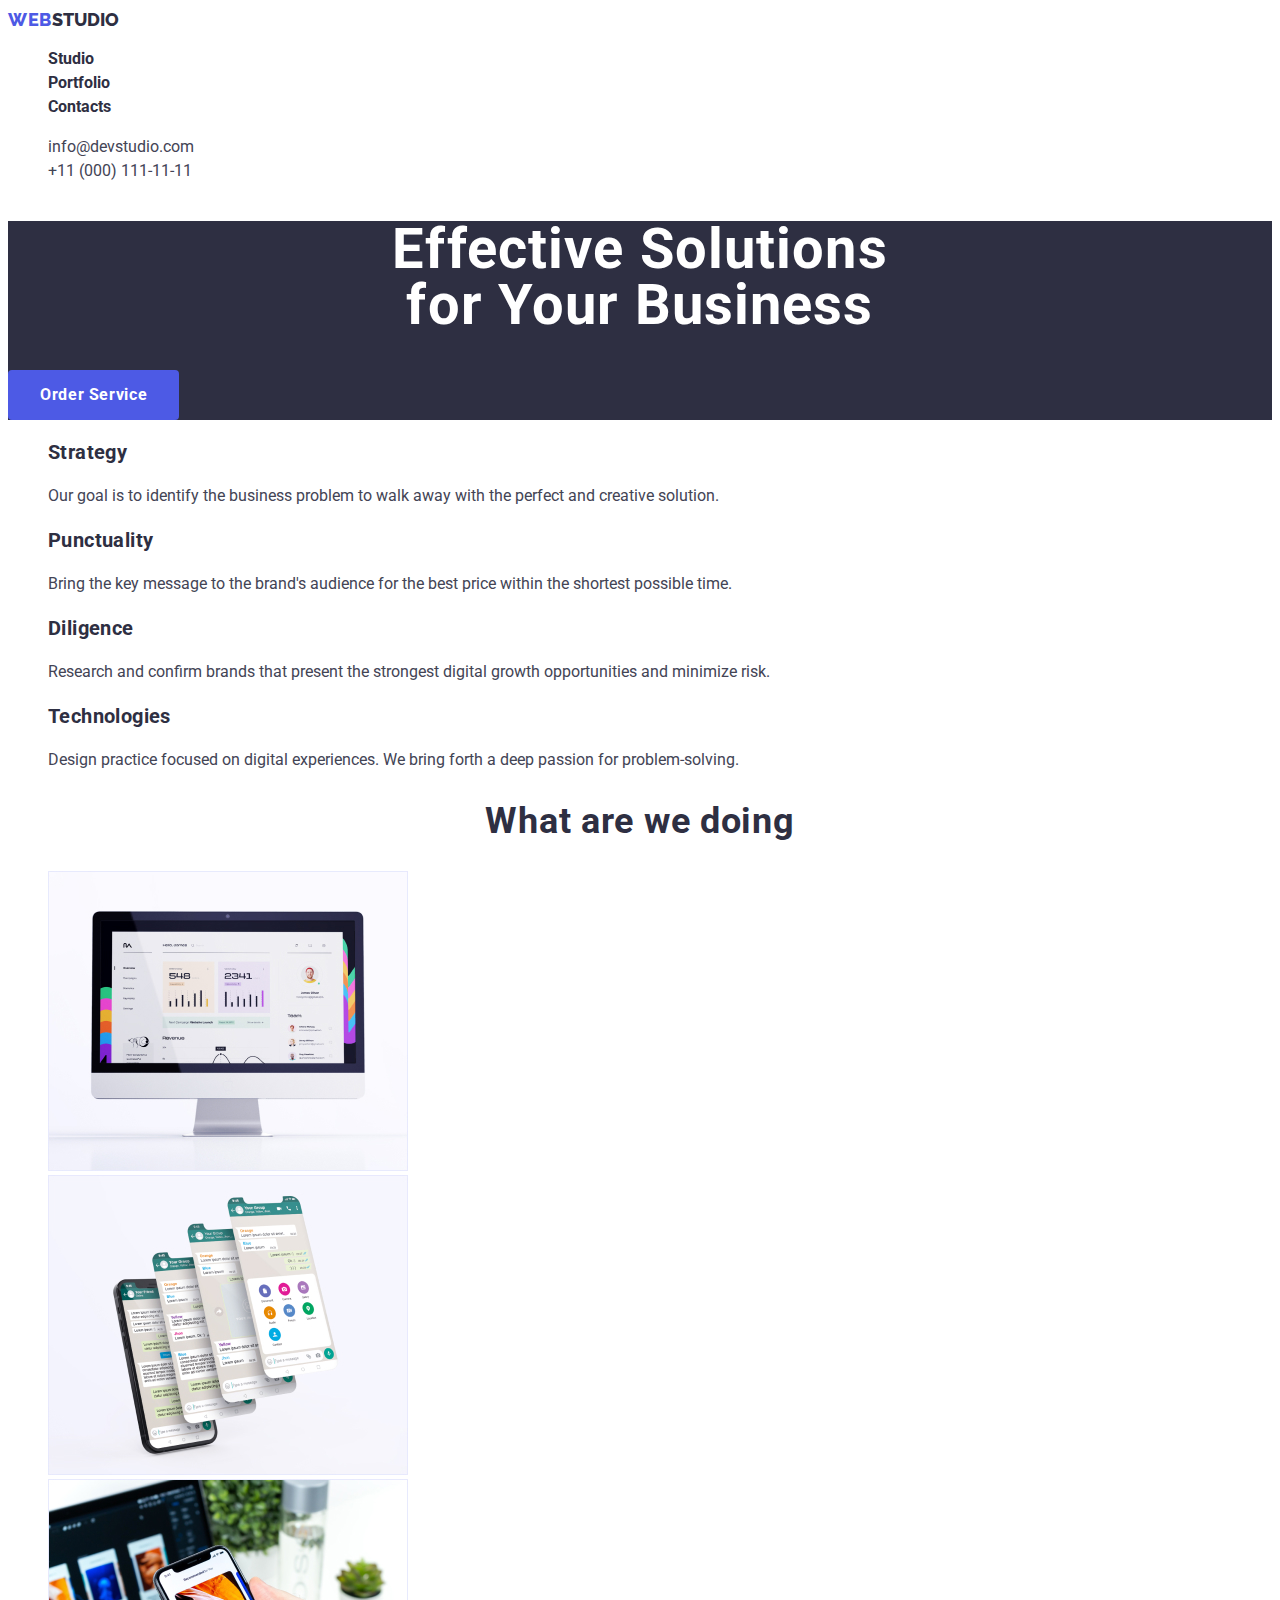
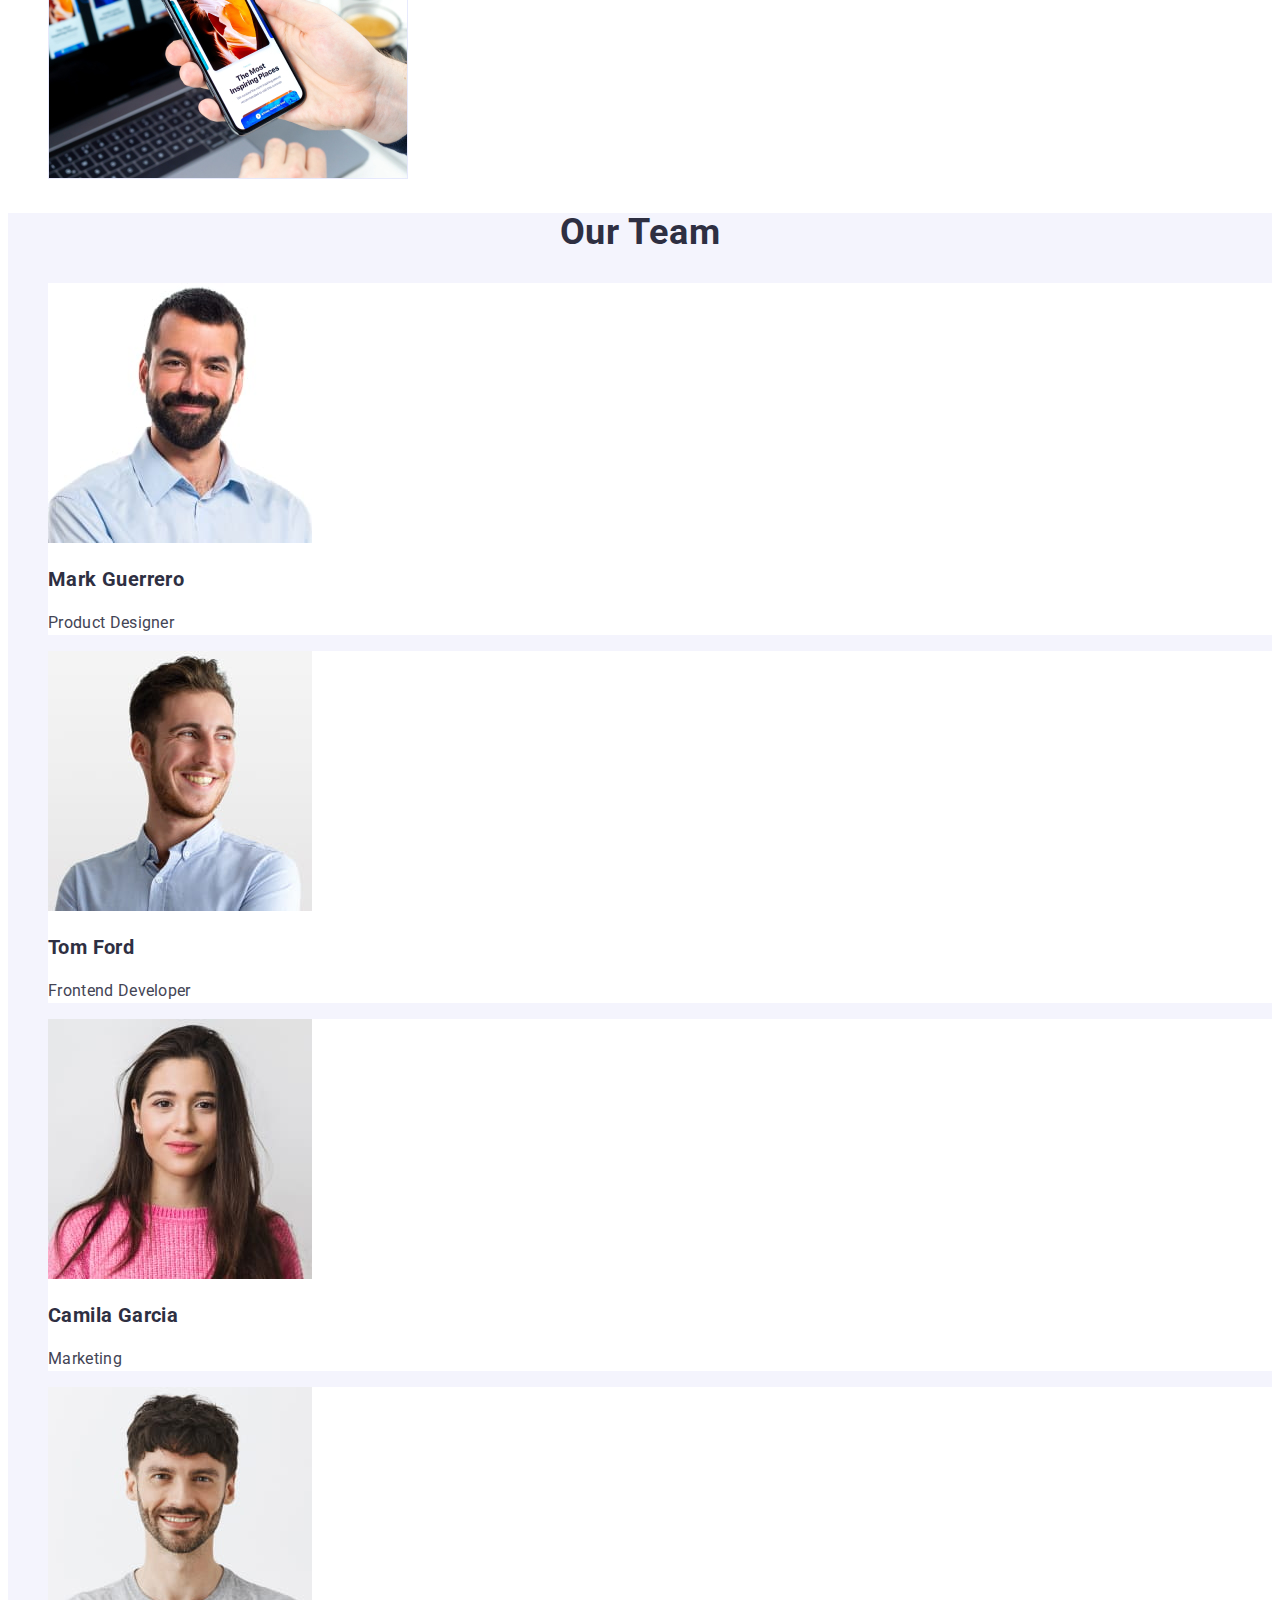
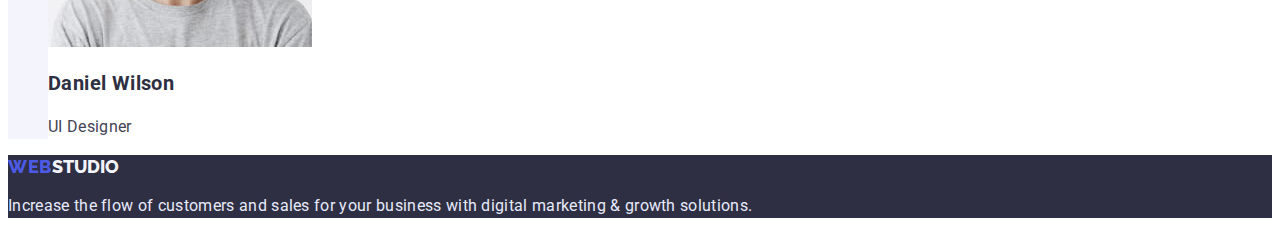
==== index.html @ a0d4699e "added from a past project" ====
<!DOCTYPE html>
<html lang="en">
<head>
    <meta charset="UTF-8">
    <meta http-equiv="X-UA-Compatible" content="IE=edge">
    <meta name="viewport" content="width=device-width, initial-scale=1.0">
    <title>Document</title>
    <style>
        li {
            list-style-type: none;
        }
        a {
            text-decoration: none;
        }
    </style>
    <link href="https://fonts.googleapis.com/css2?family=Raleway:wght@800&family=Roboto:wght@400;500;700;900&display=swap" rel="stylesheet">
<link rel="stylesheet" href="./css/style.css" />

</head>
<body>

    <header>
        <a class="contacts-logo" href="./index.html"><span class="logo">web</span><span class="logo-two">studio</span></a>
            

        <!-- Main navigation -->
        <nav>
            <!-- Links to other pages or sections of the current page -->
        <ul class="link">
            <li><a class="contacts" href="./index.html">Studio</a></li>
            <li><a class="contacts" href="./portfolio.html">Portfolio</a></li>
            <li><a class="contacts" href="">Contacts</a></li>
        </ul>
        </nav>

        <ul class="secondary-link">
            <li><a class="contacts" href="mailto:info@devstudio.com">info@devstudio.com</a></li>                               
            <li><a class="contacts" href="tel:+110001111111">+11 (000) 111-11-11</a></li>                             
        </ul>
    </header>

    <main>
    
        <section class="hero">
            <h1 class="hero-logo">Effective Solutions <br /> for Your Business</h1>
            <button class="main-pointer" type="button">Order Service</button>
        </section>

        <!-- Feauters section -->
    <section class="text">
        <ul>
            <li>
                <h3>Strategy</h3>
                <p>Our goal is to identify the business
                    problem to walk away with the perfect and creative solution. </p>
            </li>
            <li>
                <h3>Punctuality</h3>
                <p>Bring the key message to the brand's audience for the best price within the shortest possible time.</p>
            </li>
            <li>
                <h3>Diligence</h3>
                <p>Research and confirm brands that present the strongest digital growth opportunities and minimize risk.</p>
            </li>
            <li>
                <h3>Technologies</h3>
                <p>Design practice focused on digital experiences. We bring forth a deep passion for problem-solving.</p>
            </li>
        </ul>
    </section>

    <section class="text">

         <h2>What are we doing</h2>

         <ul>
            <li><img src="./images/rectangle2.jpg" alt="statistic" width="360"/></li>
            <li><img src="./images/Rectangle1.jpg" alt="constant communication with the clients" width="360"/></li>
            <li><img src="./images/rectangle3.jpg" alt="design practice focused on digital experiences" width="360"/></li>
         </ul>
    </section> 
    

    <!-- Page footer -->

    <section class="secondary-text">

         <h2>Our Team</h2>

        <ul>
             <li class="img">
                <img src="./images2/img.jpg" alt="Product Designer" width="264">
                <h3>Mark Guerrero</h3>
                <p>Product Designer</p>
             </li>
             <li class="img">
                <img src="./images2/img-2.jpg" alt="Frontend Developer" width="264">
                <h3>Tom Ford</h3>
                <p>Frontend Developer</p>
             </li>
             <li class="img">
                <img src="./images2/img-3.jpg" alt="Marketing" width="264">
                <h3>Camila Garcia</h3>
                <p>Marketing</p>
             </li>
             <li class="img">
                <img src="./images2/img-4.jpg" alt="UI Designer" width="264">
                <h3>Daniel Wilson</h3>
                <p>UI Designer</p>
             </li>
        </ul>
     </section>

     </main>

     <footer class="bottom">
         <a class="contacts-logo" href="./index.html"><span class="logo">web</span><span class="logo-two-bottom">studio</span></a>
         <p>Increase the flow of customers and sales for your business with digital marketing & growth solutions.</p>
    </footer>
</body>
</html>
---- css/style.css ----
/* Index.html file */

 /* Logo */

:root {
    --brand-color: #2E2F42;
    --color1:#4D5AE5;
    --color2:#434455;
    --color3:#F4F4FD;
    --color4:#FFFFFF;
    --color5: #404BBF;
    --color6: #E7E9FC;
}

.contacts-logo {
    font-family: Raleway, sans-serif;
    font-style: normal;
    font-weight: 800;
    font-size: 18px;
    line-height: 1.3;

    align-items: center;
    letter-spacing: 0.03;
    text-transform: uppercase;
}
 
.logo {
    font-family: Raleway, sans-serif;
    font-style: normal;
    font-weight: 800;
    font-size: 18px;
    line-height: 1.3;


    letter-spacing: 0.03em;
    text-transform: uppercase;
    color: var(--color1);
}

.logo-two {
    color: var(--brand-color);
}

body {
font-family: Roboto, sans-serif;
color: var(--brand-color);
}


/* Main navigation */

.link {
    background-color: var(--color4);
    text-decoration:none;
}



.link a {
    font-weight: 700;
    font-size: 16px;
    line-height: 1.5;

    color: var(--brand-color);
}

.secondary-link a {
    font-weight: 400;
    font-size: 16px;
    line-height: 1.5;

    color: #434455;
    background-color: var(--color4);
}
    
/* Hover and focus */

.contacts {
    color: var(--brand-color);
}

.contacts:hover {
    color: var(--color1);
}

.contacts:focus {
    color: var(--color1);
}
.link .contacts:focus {
    color: var(--color1);
}

.secondary-link:focus {
    color: var(--color1);
}

.main-pointer {
    font-family: Roboto, sans-serif;
    font-style: normal;
    font-weight: 700;
    font-size: 16px;
    line-height: 1.1;

    letter-spacing: 0.04em;
    color: var(--color4);
    align-items: center;
    padding: 16px 32px;

    background-color: var(--color1);
    border: none;
    border-radius: 4px;
 }

.main-pointer:hover {
    background-color: var(--color5);
}

.main-pointer:focus {
    background-color: var(--color5);
    box-shadow: 0px 4px 4px rgba(0, 0, 0, 0.15);
}

 

.hero {
    background-color: var(--brand-color);
}

.buttom .contacts:focus {
    color: var(--color1);
}

.hero-logo {
    font-family: Roboto, sans-serif;
    font-weight: 700;
    font-style: normal;
    font-size: 56px;
    line-height: 1;
    text-align: center;
    letter-spacing: 0.02em;

    color: var(--color4);
}


/* Feauters section */

.text h3 { 
    font-weight: 700;
    font-size: 20px;
    line-height: 1.2;
    letter-spacing: 0.02em;

    color: var(--brand-color);
}

.text p {
    font-weight: 400;
    line-height: 1.5;
    letter-spacing: 0.02;

    color: var(--color2);
}

.text h2 {
    font-weight: 700;
    font-size: 36px;
    line-height: 1.1;

    text-align: center;
    letter-spacing: 0.02em;

    color: var(--brand-color);
}

/* Page footer */

.secondary-text {
    background-color: var(--color3);
}

.img {
    flex-direction: column;
    justify-content: center;
    align-items: center;
    background-color: var(--color4);
}

.secondary-text h2 {
    font-weight: 700;
    font-size: 36px;
    line-height: 1.1;

    text-align: center;
    letter-spacing: 0.02em;

    color: var(--brand-color);
}

.secondary-text h3 {
    font-weight: 700;
    font-size: 20px;
    line-height: 1.2;
    letter-spacing: 0.02em;

    color: var(--brand-color);
}

.secondary-text p {
    font-weight: 400;
    font-size: 16px;
    line-height: 1.5;
    letter-spacing: 0.02em;

    color: var(--color2);
}

.bottom {
    background-color: var(--brand-color);
}

.bottom p {
    font-weight: 400;
    font-size: 16px;
    line-height: 1.5;
    letter-spacing: 0.02em;

    color: var(--color6);
}

.logo-two-bottom {
    color: var(--color3);
 }

/* Portfolio.html */


/* Main navigation */


.pointer { 
    font-family: Roboto, sans-serif;
    font-style: normal;
    font-weight: 700;
    line-height: 1.5;
    align-items: center;
    letter-spacing: 0.04em;
    padding: 8px 16px;

    color: var(--color1);
    border: 1px solid var(--color6);
    border-radius: 4px;
    box-sizing: border-box;
}

.pointer:hover {
    color: var(--color4);
    background-color: var(--color1);
}

.pointer:focus {
    background-color: var(--color1);
    box-shadow: 0px 3px 1px rgba(0, 0, 0, 0.1), 0px 2px 1px rgba(0, 0, 0, 0.08), 0px 2px 2px rgba(0, 0, 0, 0.12);
}

.pointer { cursor: pointer; }
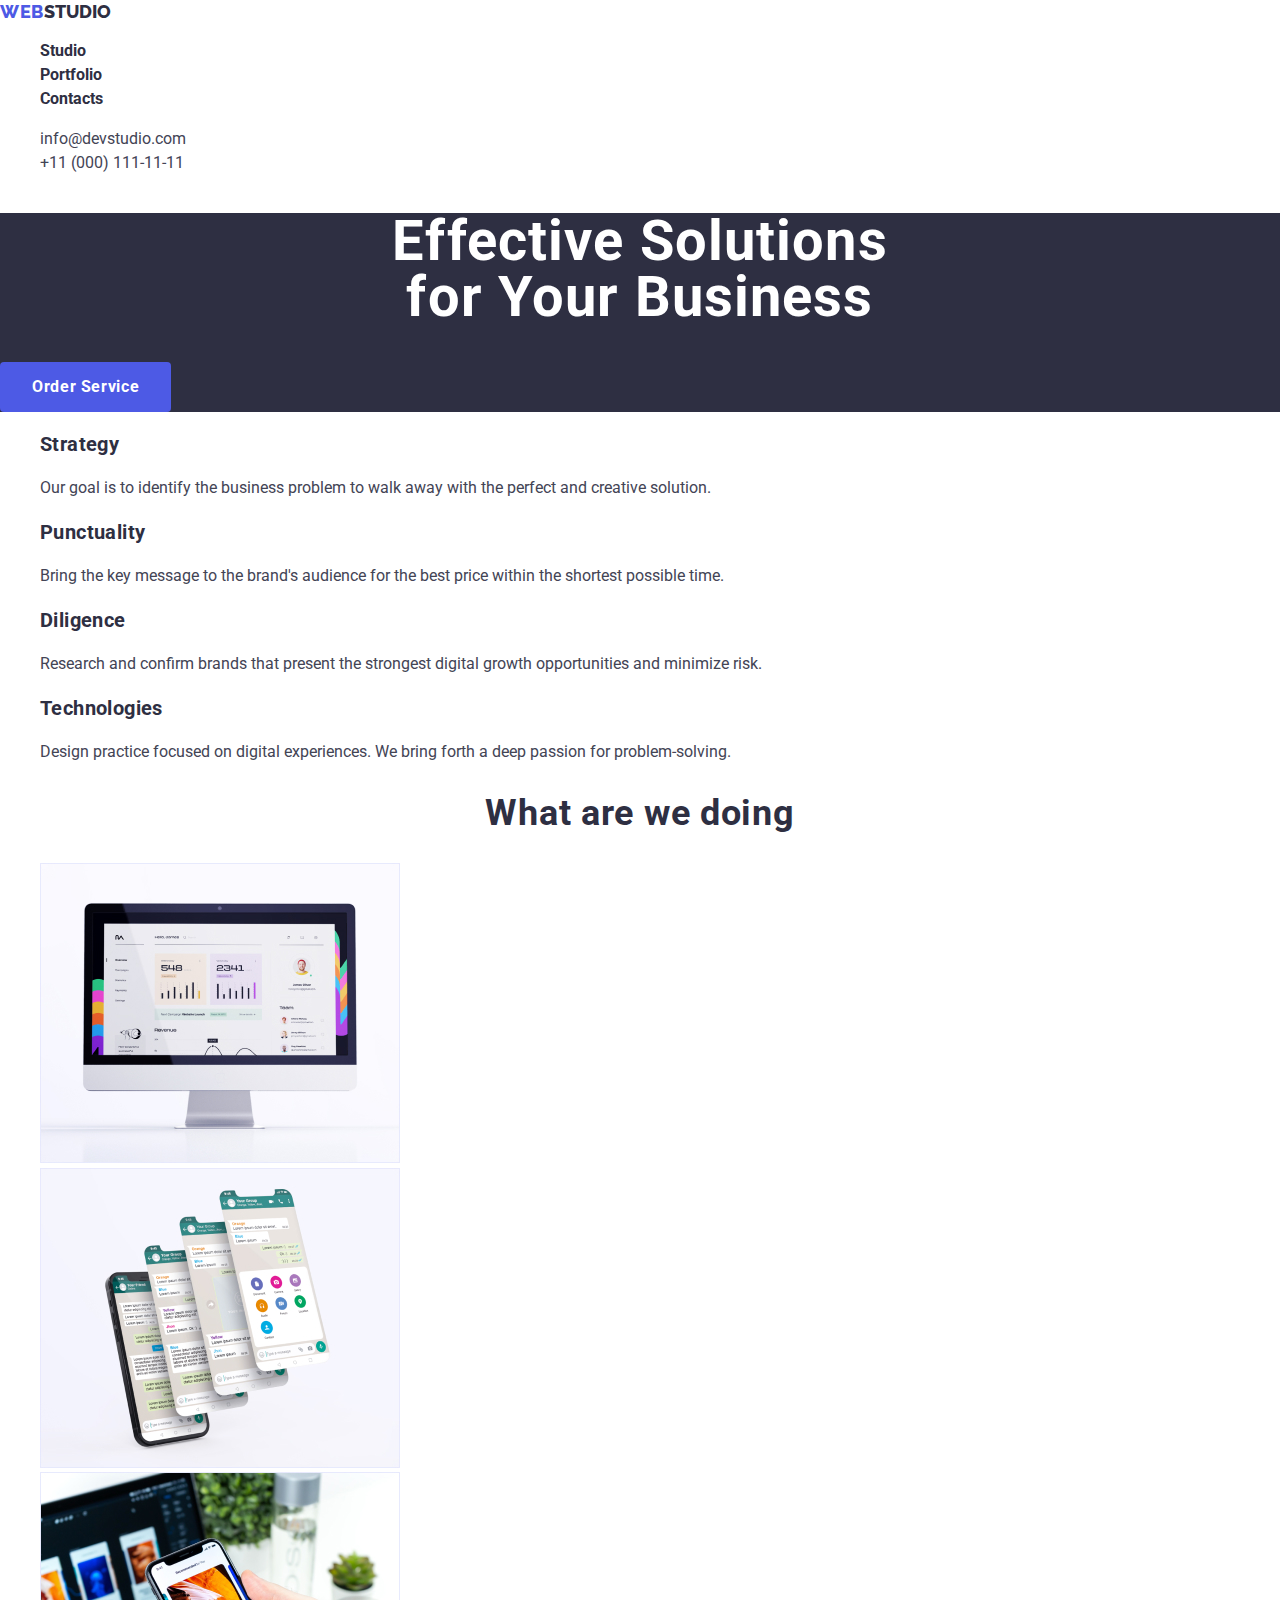
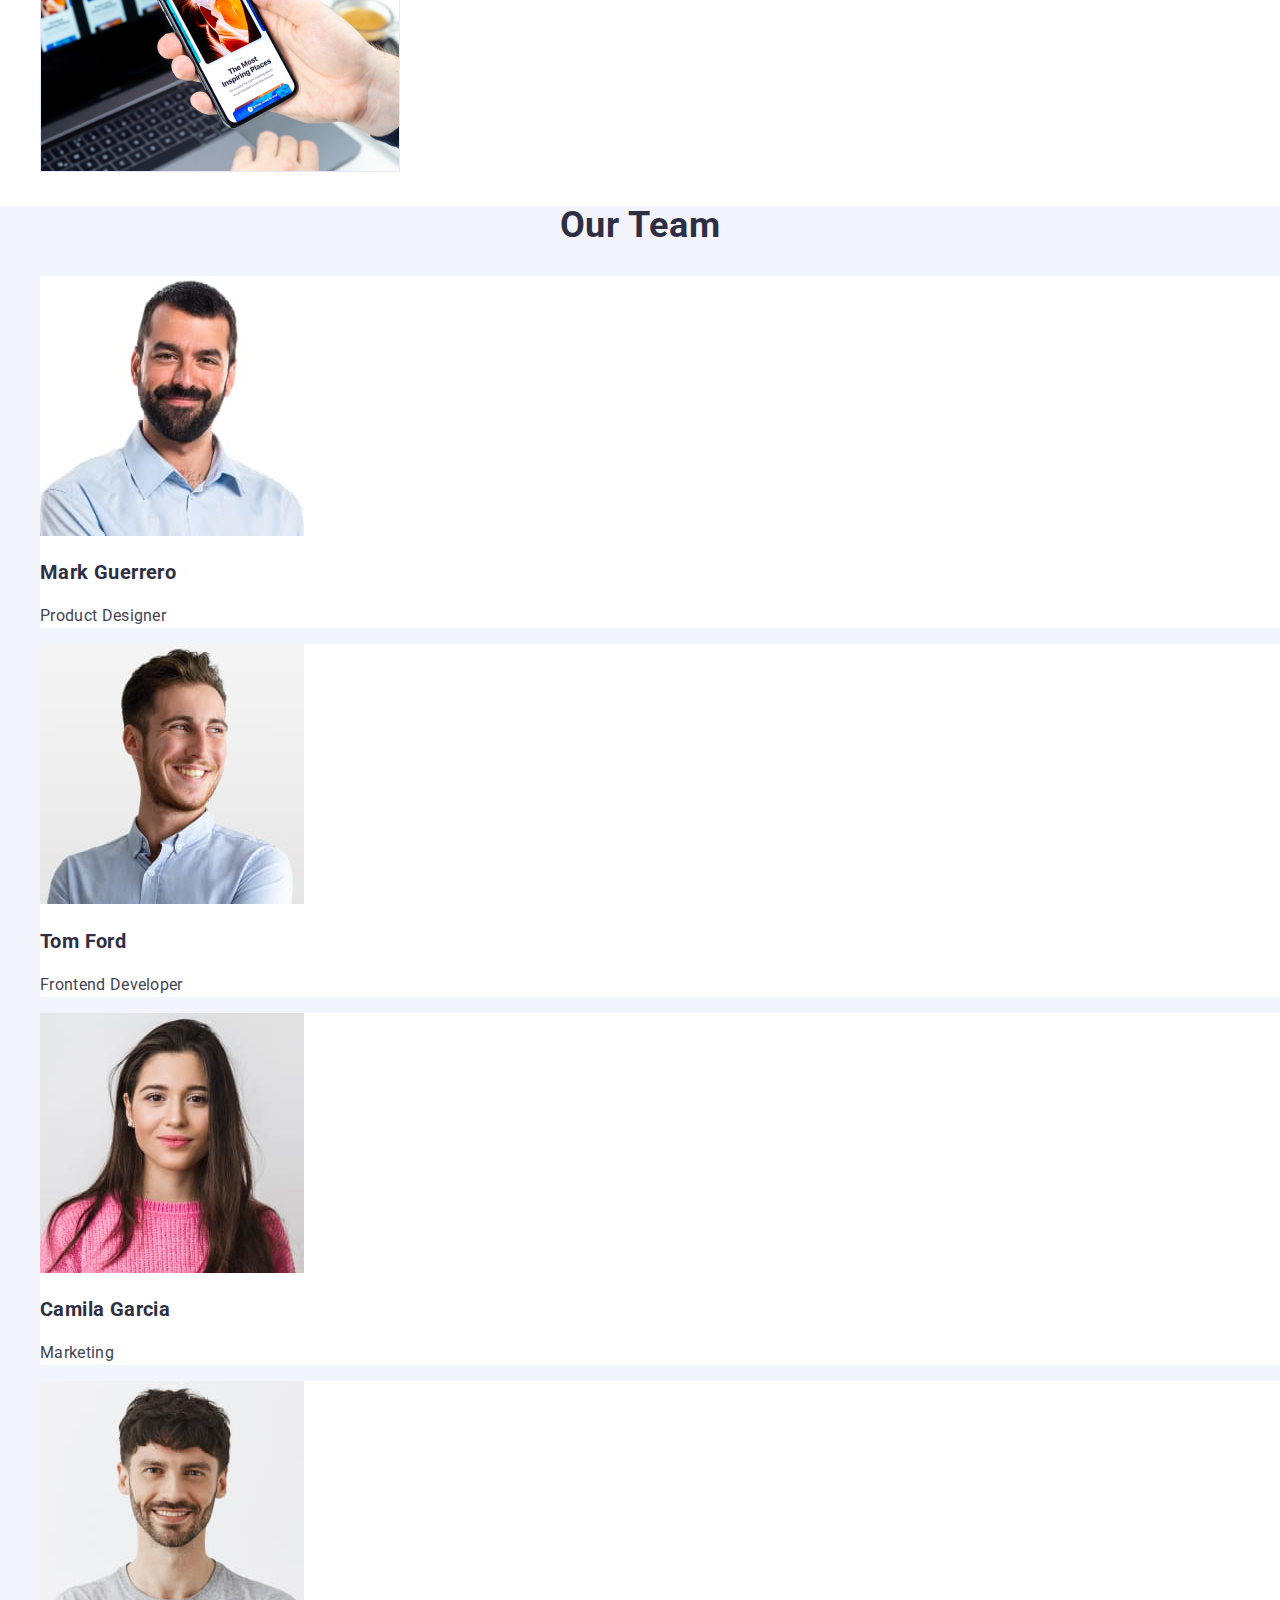
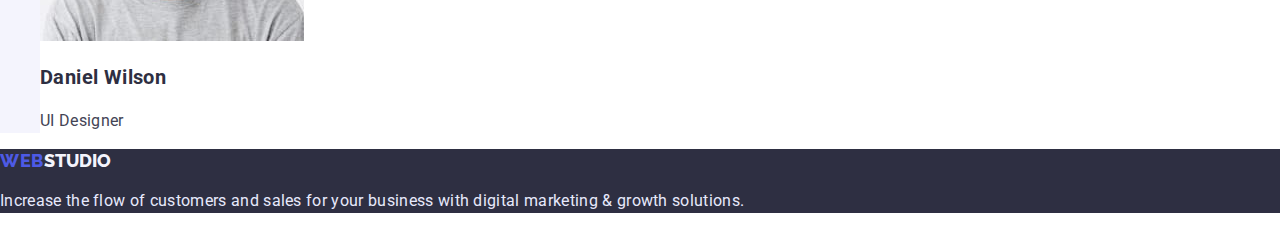
==== commit 0168d8b8: "added modern-normalize" ====
--- a/index.html
+++ b/index.html
@@ -5,6 +5,7 @@
     <meta http-equiv="X-UA-Compatible" content="IE=edge">
     <meta name="viewport" content="width=device-width, initial-scale=1.0">
     <title>Document</title>
+    <link rel="stylesheet" href="https://cdn.jsdelivr.net/npm/modern-normalize@1.1.0/modern-normalize.min.css"/>
     <style>
         li {
             list-style-type: none;
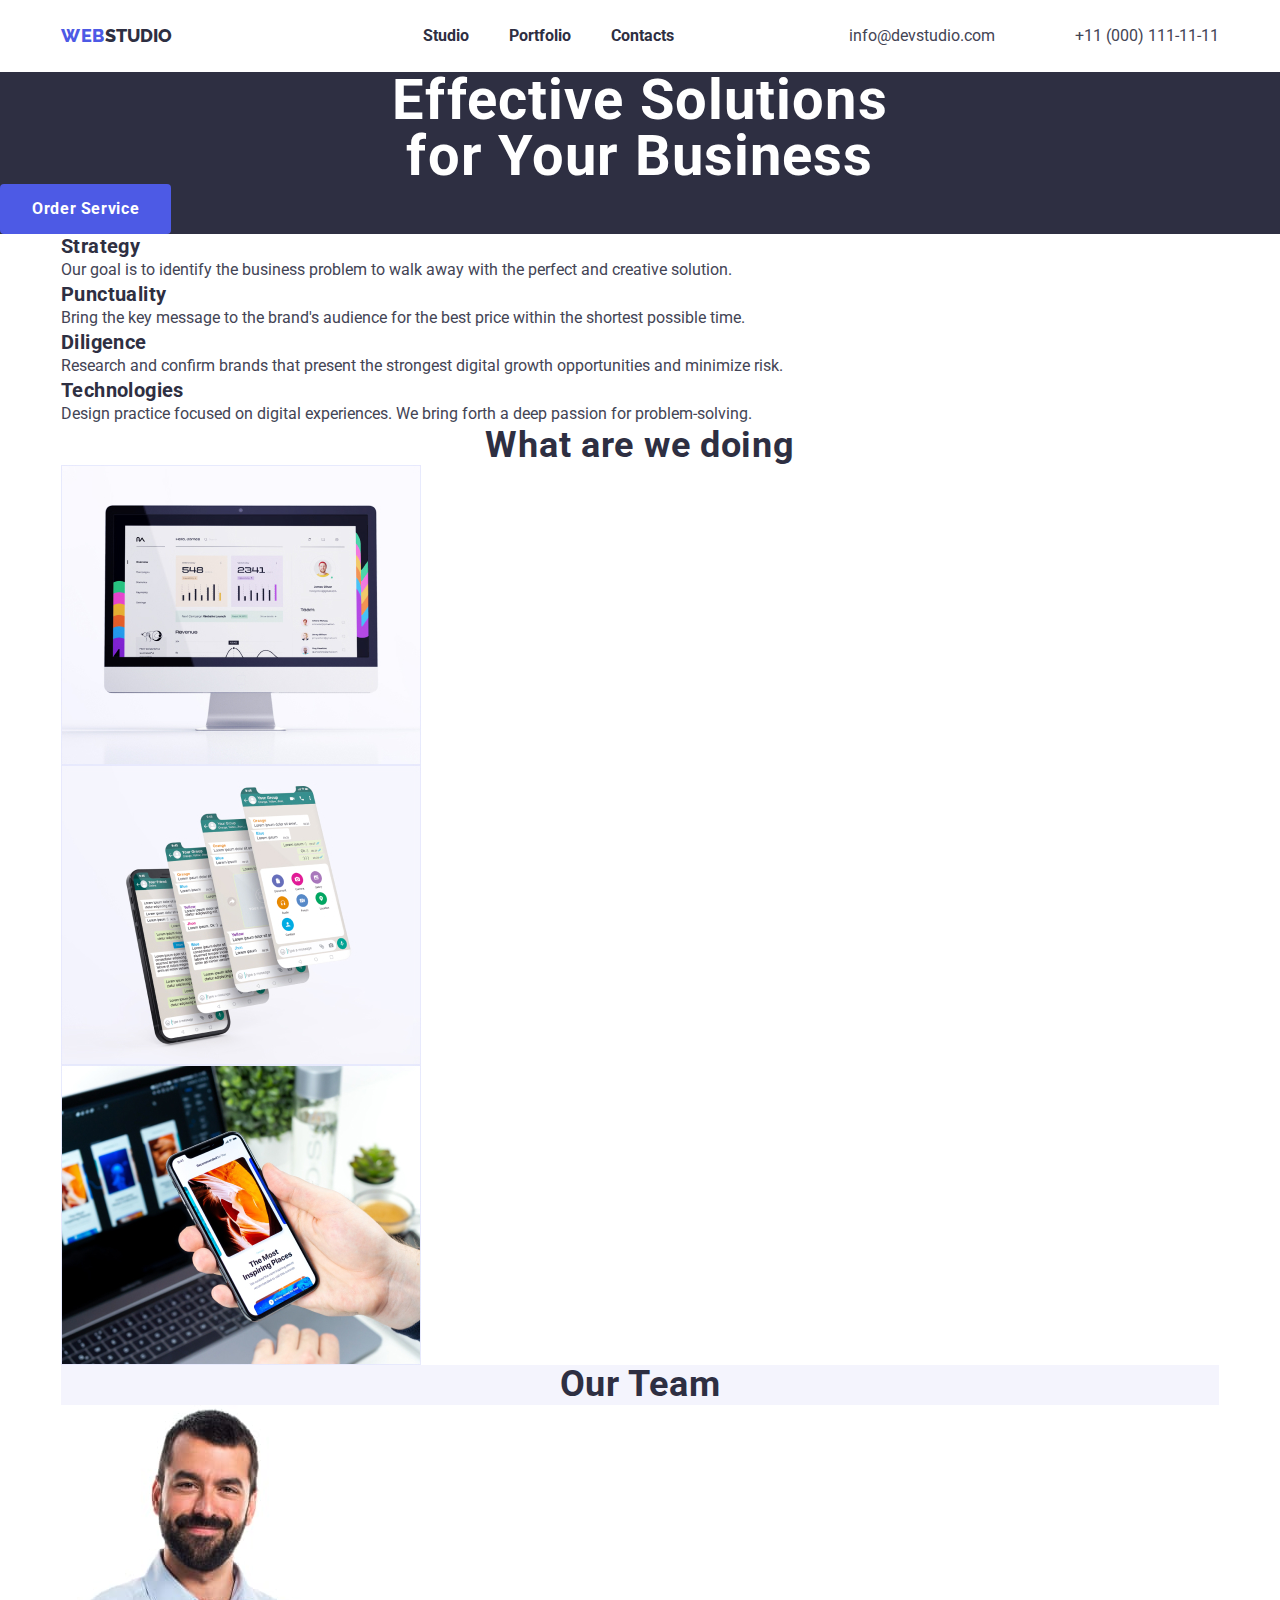
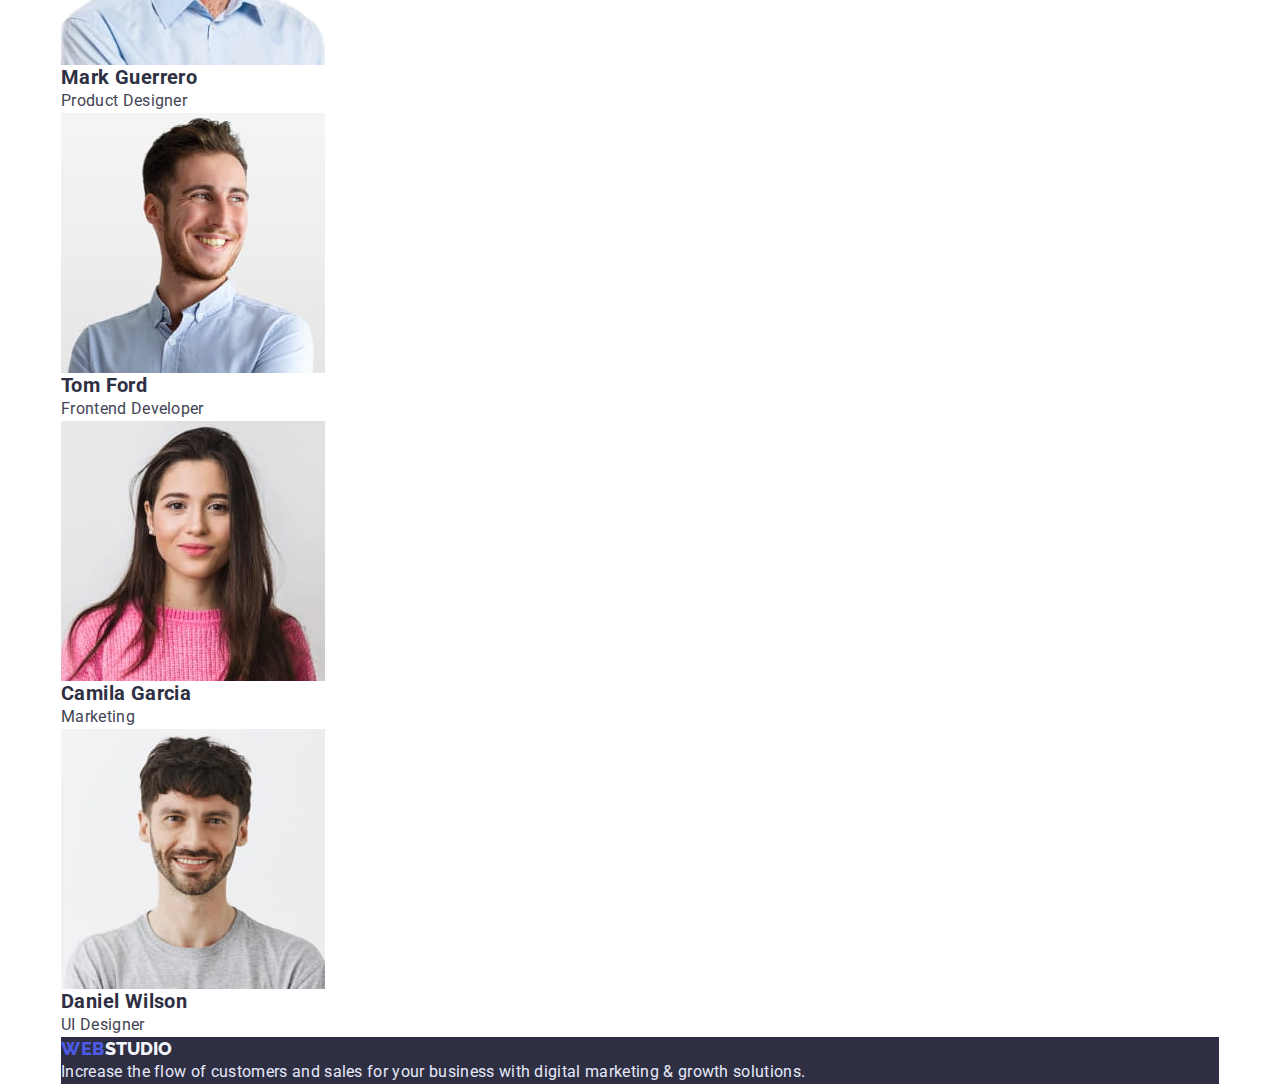
==== commit 45f68190: "header positioning in index.html and portfolio.html" ====
--- a/index.html
+++ b/index.html
@@ -20,35 +20,36 @@
 </head>
 <body>
 
-    <header>
+    <header class="container header-container">
         <a class="contacts-logo" href="./index.html"><span class="logo">web</span><span class="logo-two">studio</span></a>
             
 
         <!-- Main navigation -->
-        <nav>
+        <nav class="header-nav">
             <!-- Links to other pages or sections of the current page -->
         <ul class="link">
-            <li><a class="contacts" href="./index.html">Studio</a></li>
-            <li><a class="contacts" href="./portfolio.html">Portfolio</a></li>
-            <li><a class="contacts" href="">Contacts</a></li>
+            <li class="item"><a class="contacts" href="./index.html">Studio</a></li>
+            <li class="item"><a class="contacts" href="./portfolio.html">Portfolio</a></li>
+            <li class="item"><a class="contacts" href="">Contacts</a></li>
         </ul>
         </nav>
 
         <ul class="secondary-link">
-            <li><a class="contacts" href="mailto:info@devstudio.com">info@devstudio.com</a></li>                               
-            <li><a class="contacts" href="tel:+110001111111">+11 (000) 111-11-11</a></li>                             
+            <li class="item"><a class="contacts-inform-tel" href="mailto:info@devstudio.com">info@devstudio.com</a></li>                               
+            <li class="item"><a class="contacts-inform" href="tel:+110001111111">+11 (000) 111-11-11</a></li>                             
         </ul>
     </header>
 
     <main>
     
         <section class="hero">
+            <div class="container"></div>
             <h1 class="hero-logo">Effective Solutions <br /> for Your Business</h1>
             <button class="main-pointer" type="button">Order Service</button>
         </section>
 
         <!-- Feauters section -->
-    <section class="text">
+    <section class="text container">
         <ul>
             <li>
                 <h3>Strategy</h3>
@@ -70,7 +71,7 @@
         </ul>
     </section>
 
-    <section class="text">
+    <section class="text container">
 
          <h2>What are we doing</h2>
 
@@ -84,7 +85,7 @@
 
     <!-- Page footer -->
 
-    <section class="secondary-text">
+    <section class="secondary-text container">
 
          <h2>Our Team</h2>
 
@@ -114,7 +115,7 @@
 
      </main>
 
-     <footer class="bottom">
+     <footer class="bottom container">
          <a class="contacts-logo" href="./index.html"><span class="logo">web</span><span class="logo-two-bottom">studio</span></a>
          <p>Increase the flow of customers and sales for your business with digital marketing & growth solutions.</p>
     </footer>
--- a/css/style.css
+++ b/css/style.css
@@ -1,7 +1,4 @@
  
- /* Index.html file */
-
- /* Logo */
 
 :root {
     --brand-color: #2E2F42;
@@ -13,8 +10,68 @@
     --color6: #E7E9FC;
 }
 
+/* ============= Додаткові параметри скидання стилів ============= */
+
+h1,h2,h3,h4,p {
+    margin-top: 0;
+    margin-bottom: 0;
+}
+
+ul,ol {
+    margin-top: 0;
+    margin-bottom: 0;
+    padding-left: 0;
+}
+
+img {
+    display: block;
+}
+
+button {
+    cursor: pointer;
+}
+
+
+body {
+    background-color: var(--color4);
+}
+
+
+/* Створений загальний контейнер */
+.container {
+    width: 1158px;
+    margin-left: auto;
+    margin-right: auto;
+}
+
+
+/* ============= Позіціонування контенту index.html============= */
+
+.header-container {
+    display: flex;
+    align-items: center;
+    justify-content: space-between;
+    padding-top: 24px;
+    padding-bottom: 24px;
+}
+
+.header-nav {
+    display: flex;
+    align-items: center;
+}
+
+.link {
+    display: flex;
+    align-items: center;
+}
+
+.secondary-link {
+    display: flex;
+    align-items: center;
+}
+
 .contacts-logo {
-    font-family: Raleway, sans-serif;
+    font-family: "Raleway", sans-serif;
     font-style: normal;
     font-weight: 800;
     font-size: 18px;
@@ -25,8 +82,23 @@
     text-transform: uppercase;
 }
  
+.logo-two {
+    margin-right: 77px;
+}
+
+.link .item:not(:last-child) {
+    margin-right: 40px;
+}
+ 
+.secondary-link .item + .item {
+margin-left: 40px;
+}
+
+
+/* ============= Позіціонування контенту index.html =============*/
+
 .logo {
-    font-family: Raleway, sans-serif;
+    font-family: "Raleway", sans-serif;
     font-style: normal;
     font-weight: 800;
     font-size: 18px;
@@ -43,16 +115,17 @@
 }
 
 body {
-font-family: Roboto, sans-serif;
+font-family: "Roboto", sans-serif;
 color: var(--brand-color);
 }
 
 
-/* Main navigation */
+/* ============= Main navigation ============= */
 
 .link {
+    text-decoration: none;
+
     background-color: var(--color4);
-    text-decoration:none;
 }
 
 
@@ -74,7 +147,10 @@
     background-color: var(--color4);
 }
     
-/* Hover and focus */
+/* ============= Main navigation ============= */
+
+
+/* ============= Hover and focus ============= */
 
 .contacts {
     color: var(--brand-color);
@@ -95,21 +171,50 @@
     color: var(--color1);
 }
 
+.contacts-inform {
+    color: var(--brand-color);
+}
+
+.contacts-inform:hover {
+    color: var(--color1);
+}
+
+.contacts-inform:focus {
+    color:var(--color1)
+}
+
+.contacts-inform-tel {
+    margin-right: 40px;
+
+    color: var(--brand-color);
+}
+
+.contacts-inform-tel:hover {
+    color: var(--color1);
+}
+
+.contacts-inform-tel:focus {
+    color: var(--color1);
+}
+
+/* ============= Hover and focus ============= */
+
+
 .main-pointer {
-    font-family: Roboto, sans-serif;
-    font-style: normal;
-    font-weight: 700;
-    font-size: 16px;
-    line-height: 1.1;
-
-    letter-spacing: 0.04em;
-    color: var(--color4);
     align-items: center;
     padding: 16px 32px;
-
-    background-color: var(--color1);
     border: none;
     border-radius: 4px;
+
+    font-family: "Roboto", sans-serif;
+    font-style: normal;
+    font-weight: 700;
+    font-size: 16px;
+    line-height: 1.1;
+    letter-spacing: 0.04em;
+
+    color: var(--color4);
+    background-color: var(--color1);
  }
 
 .main-pointer:hover {
@@ -132,19 +237,20 @@
 }
 
 .hero-logo {
-    font-family: Roboto, sans-serif;
+    text-align: center;
+
+    font-family: "Roboto", sans-serif;
     font-weight: 700;
     font-style: normal;
     font-size: 56px;
     line-height: 1;
-    text-align: center;
     letter-spacing: 0.02em;
 
     color: var(--color4);
 }
 
 
-/* Feauters section */
+/* ============= Feauters section ============= */
 
 .text h3 { 
     font-weight: 700;
@@ -164,17 +270,20 @@
 }
 
 .text h2 {
+    text-align: center;
+
     font-weight: 700;
     font-size: 36px;
     line-height: 1.1;
-
-    text-align: center;
-    letter-spacing: 0.02em;
-
-    color: var(--brand-color);
-}
-
-/* Page footer */
+    letter-spacing: 0.02em;
+
+    color: var(--brand-color);
+}
+
+/* ============= Feauters section ============= */
+
+
+/* ============= Page footer ============= */
 
 .secondary-text {
     background-color: var(--color3);
@@ -184,15 +293,16 @@
     flex-direction: column;
     justify-content: center;
     align-items: center;
+
     background-color: var(--color4);
 }
 
 .secondary-text h2 {
+    text-align: center;
+
     font-weight: 700;
     font-size: 36px;
     line-height: 1.1;
-
-    text-align: center;
     letter-spacing: 0.02em;
 
     color: var(--brand-color);
@@ -233,25 +343,28 @@
     color: var(--color3);
  }
 
-/* Portfolio.html */
-
-
-/* Main navigation */
+/* ============= Page footer ============= */
+
+
+
+/* ============= PORTFOLIO.HTML  Main navigation ============= */
 
 
 .pointer { 
-    font-family: Roboto, sans-serif;
-    font-style: normal;
-    font-weight: 700;
-    line-height: 1.5;
-    align-items: center;
-    letter-spacing: 0.04em;
-    padding: 8px 16px;
-
-    color: var(--color1);
-    border: 1px solid var(--color6);
+    align-items: center;
     border-radius: 4px;
     box-sizing: border-box;
+    padding: 8px 16px;
+
+    font-family: "Roboto", sans-serif;
+    font-style: normal;
+    font-weight: 700;
+    line-height: 1.5;
+    letter-spacing: 0.04em;
+    
+    color: var(--color1);
+    border: 1px solid var(--color6);
+    background-color: var(--color3);
 }
 
 .pointer:hover {
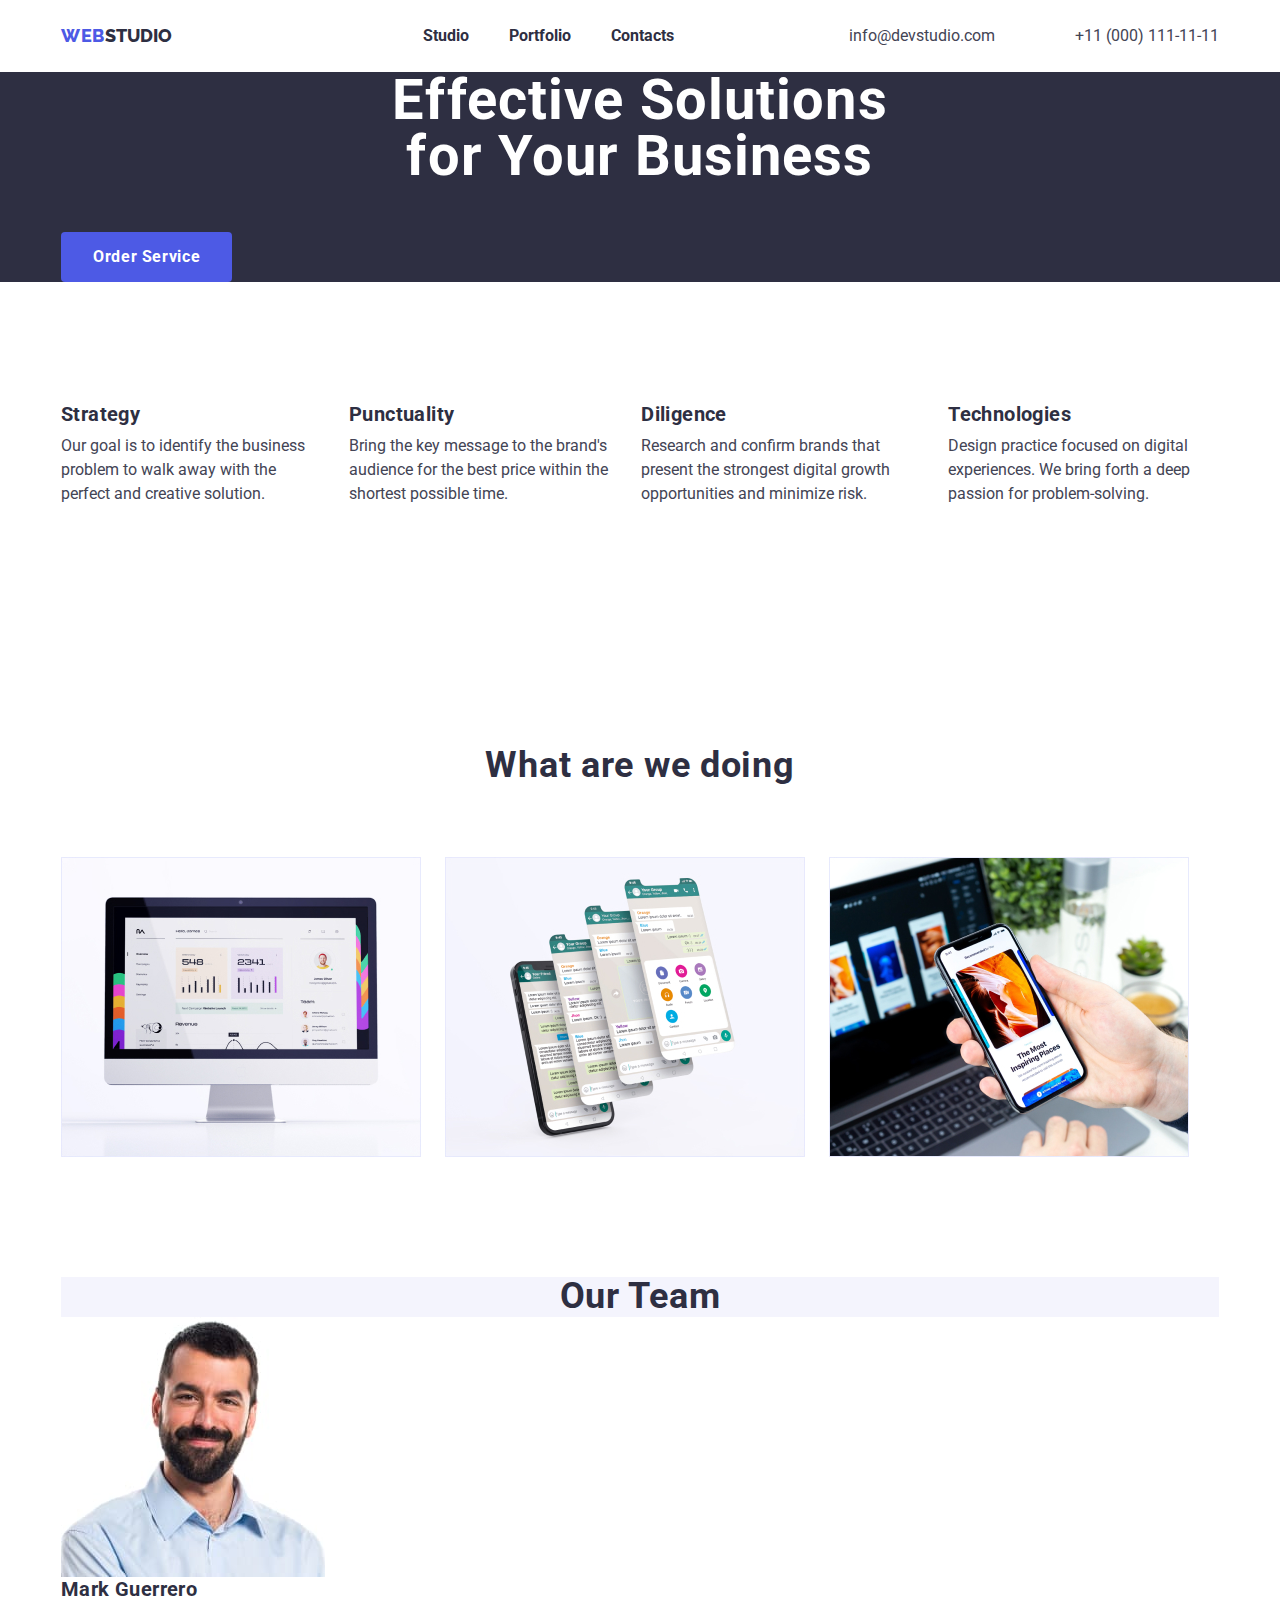
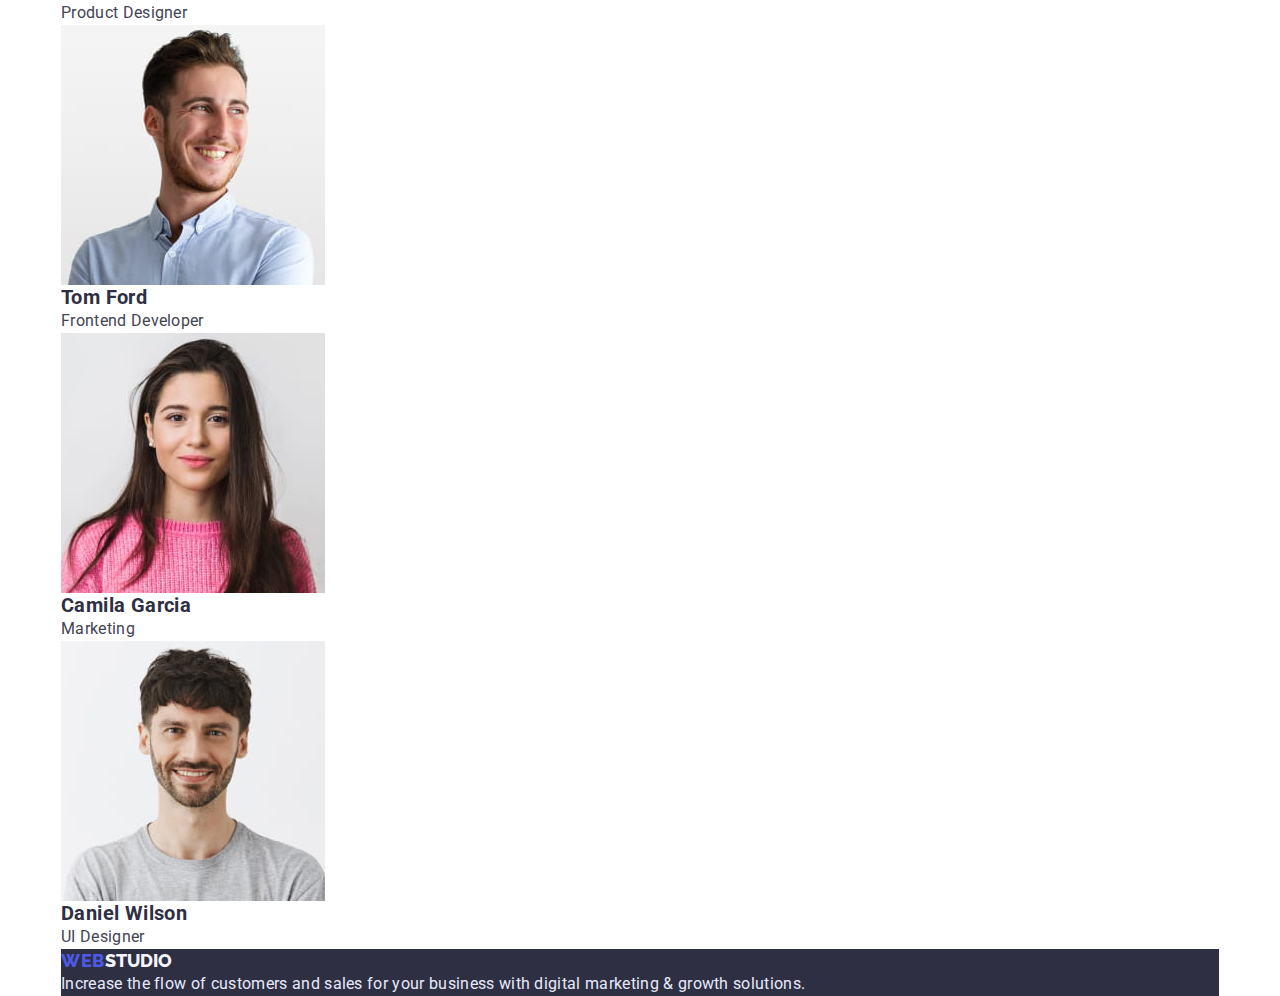
==== commit b854f6f7: "positioning of the first section" ====
--- a/index.html
+++ b/index.html
@@ -42,50 +42,53 @@
 
     <main>
     
-        <section class="hero">
-            <div class="container"></div>
+        <section class="hero no-padding">
+            <div class="container">
             <h1 class="hero-logo">Effective Solutions <br /> for Your Business</h1>
             <button class="main-pointer" type="button">Order Service</button>
+            </div>
         </section>
 
         <!-- Feauters section -->
     <section class="text container">
-        <ul>
-            <li>
-                <h3>Strategy</h3>
-                <p>Our goal is to identify the business
+        <div class="container">
+        <ul class="text-title">
+            <li class="title-list">
+                <h3 class="title">Strategy</h3>
+                <p class="title-p">Our goal is to identify the business
                     problem to walk away with the perfect and creative solution. </p>
             </li>
-            <li>
-                <h3>Punctuality</h3>
-                <p>Bring the key message to the brand's audience for the best price within the shortest possible time.</p>
+            <li class="title-list">
+                <h3 class="title">Punctuality</h3>
+                <p class="title-p">Bring the key message to the brand's audience for the best price within the shortest possible time.</p>
             </li>
-            <li>
-                <h3>Diligence</h3>
-                <p>Research and confirm brands that present the strongest digital growth opportunities and minimize risk.</p>
+            <li class="title-list">
+                <h3 class="title">Diligence</h3>
+                <p class="title-p">Research and confirm brands that present the strongest digital growth opportunities and minimize risk.</p>
             </li>
-            <li>
-                <h3>Technologies</h3>
-                <p>Design practice focused on digital experiences. We bring forth a deep passion for problem-solving.</p>
+            <li class="title-list"> 
+                <h3 class="title">Technologies</h3>
+                <p class="title-p">Design practice focused on digital experiences. We bring forth a deep passion for problem-solving.</p>
             </li>
         </ul>
+        </div>
     </section>
 
-    <section class="text container">
+    <section class="text-img container">
 
          <h2>What are we doing</h2>
 
-         <ul>
-            <li><img src="./images/rectangle2.jpg" alt="statistic" width="360"/></li>
-            <li><img src="./images/Rectangle1.jpg" alt="constant communication with the clients" width="360"/></li>
-            <li><img src="./images/rectangle3.jpg" alt="design practice focused on digital experiences" width="360"/></li>
+         <ul class="list-img">
+            <li class="list-img-li"><img src="./images/rectangle2.jpg" alt="statistic" width="360"/></li>
+            <li class="list-img-li"><img src="./images/Rectangle1.jpg" alt="constant communication with the clients" width="360"/></li>
+            <li class="list-img-li"><img src="./images/rectangle3.jpg" alt="design practice focused on digital experiences" width="360"/></li>
          </ul>
     </section> 
     
 
     <!-- Page footer -->
 
-    <section class="secondary-text container">
+    <section class="secondary-text container no-padding">
 
          <h2>Our Team</h2>
 
--- a/css/style.css
+++ b/css/style.css
@@ -94,6 +94,46 @@
 margin-left: 40px;
 }
 
+.text-title .title {
+    margin-bottom: 8px;
+
+    width: 264px;
+}
+
+.text-title .title-p {
+    margin-bottom: 120px;
+}
+
+ .no-padding {
+    padding-top: 0px;
+    padding-bottom: 0px;
+}
+
+.text-title {
+    display: flex;
+    align-items: center;
+}
+
+.title-list:not(:last-child) {
+    margin-right: 24px;
+}
+
+.text {
+    margin-bottom: 120px;
+}
+
+.text-img .list-img {
+    margin-top: 72px;
+    margin-bottom: 120px;
+
+    display: flex;
+    align-items: center; 
+}
+
+.text-img .list-img-li:not(:last-child) {
+margin-right: 24px;
+}
+
 
 /* ============= Позіціонування контенту index.html =============*/
 
@@ -197,12 +237,17 @@
     color: var(--color1);
 }
 
+
 /* ============= Hover and focus ============= */
 
 
 .main-pointer {
-    align-items: center;
+    display: flex;
+    align-items: flex-start;
+    flex-direction: row;
+    text-align: center;
     padding: 16px 32px;
+    gap: 10px;
     border: none;
     border-radius: 4px;
 
@@ -229,6 +274,9 @@
  
 
 .hero {
+    margin-top: 0px;
+    margin-bottom: 120px;
+
     background-color: var(--brand-color);
 }
 
@@ -238,6 +286,7 @@
 
 .hero-logo {
     text-align: center;
+    margin-bottom: 48px;
 
     font-family: "Roboto", sans-serif;
     font-weight: 700;
@@ -269,7 +318,7 @@
     color: var(--color2);
 }
 
-.text h2 {
+.text-img h2 {
     text-align: center;
 
     font-weight: 700;
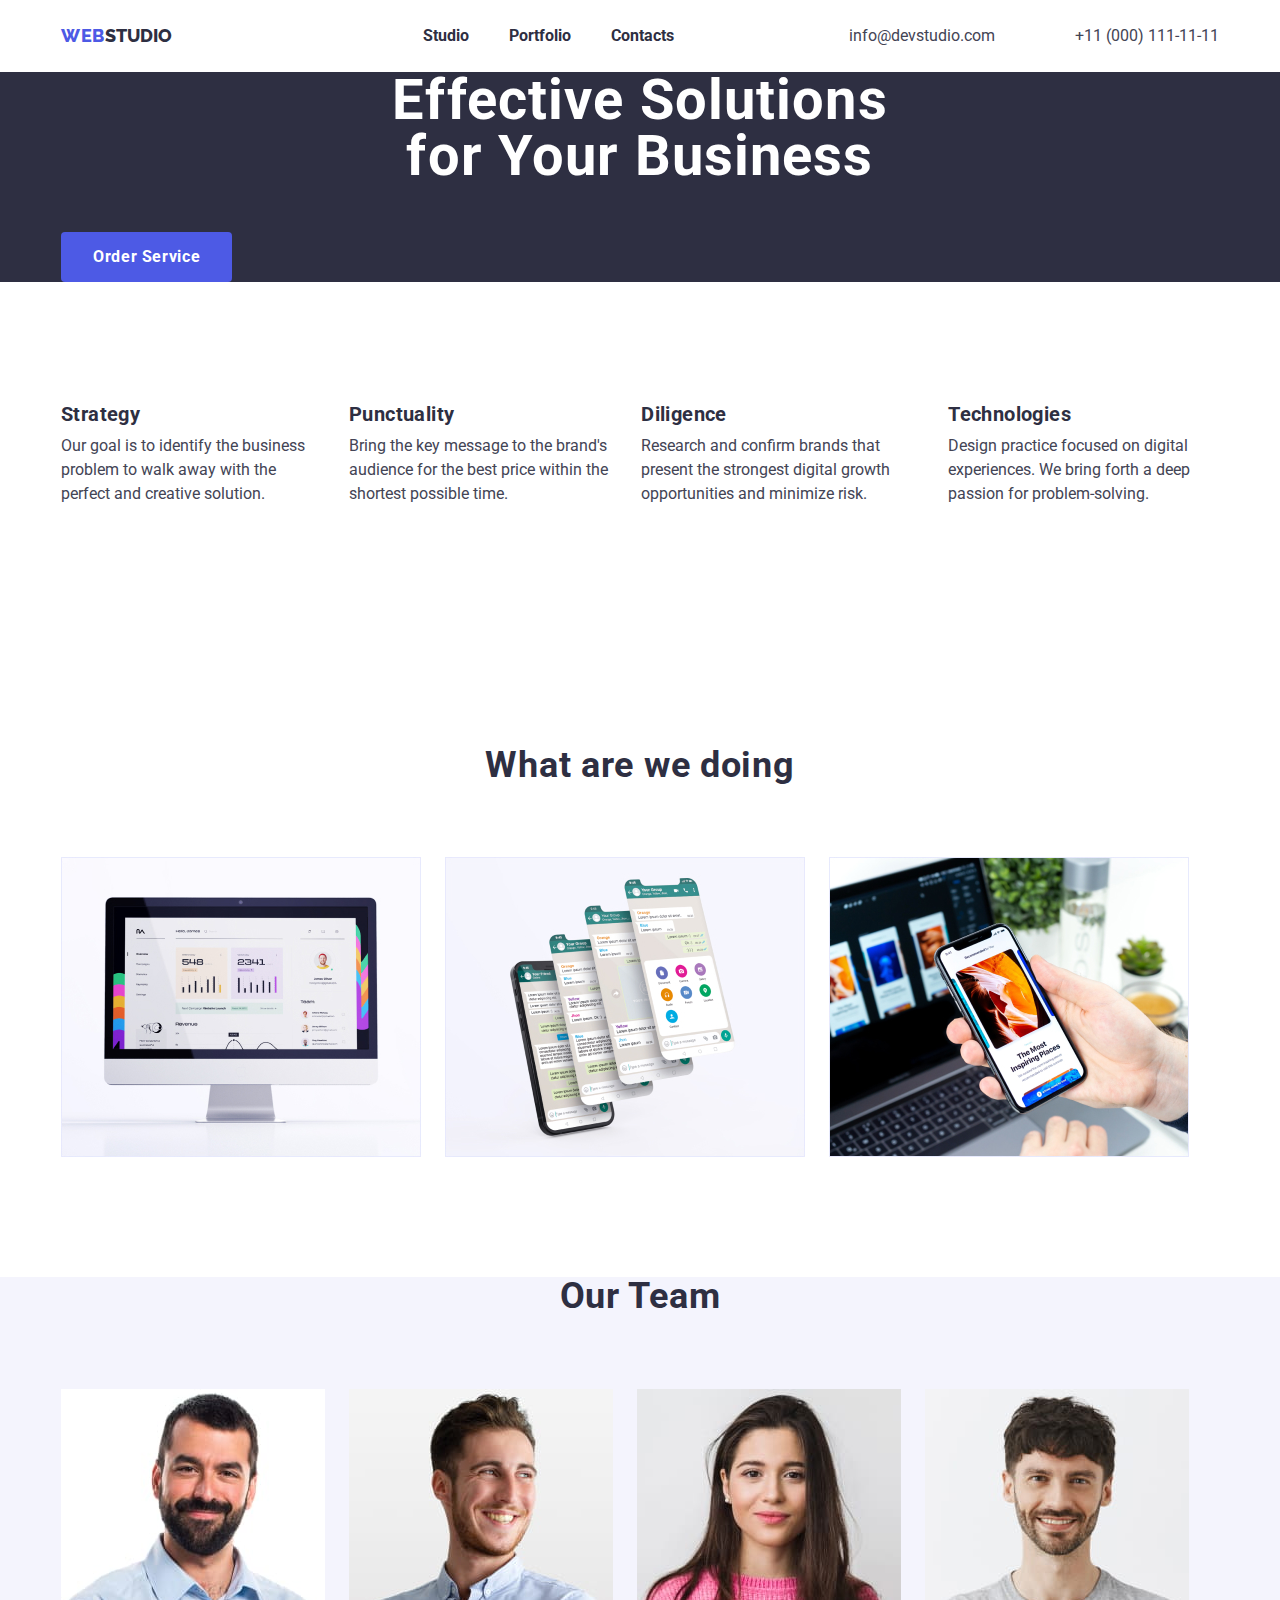
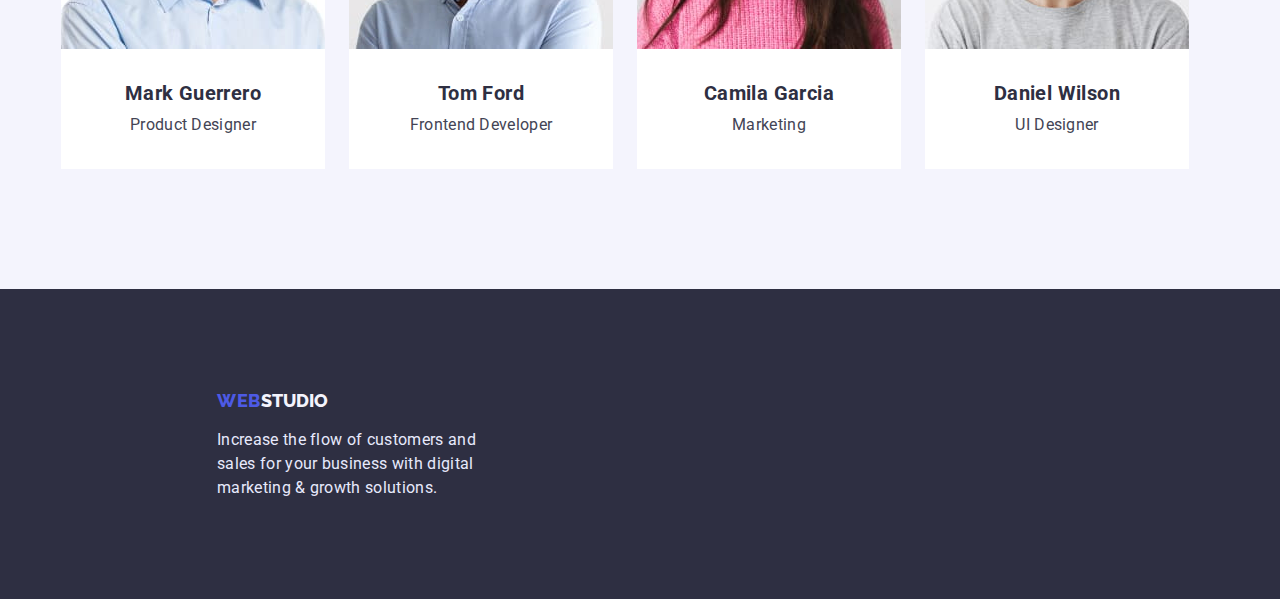
==== commit a5eabf00: "positioned the second section in index.html and footer in index.html and portfolio.html" ====
--- a/index.html
+++ b/index.html
@@ -88,11 +88,12 @@
 
     <!-- Page footer -->
 
-    <section class="secondary-text container no-padding">
+    <section class="secondary-text no-padding">
+        <div class="container">
 
-         <h2>Our Team</h2>
+         <h2 class="secondary-text-title">Our Team</h2>
 
-        <ul>
+        <ul class="secondary-text-img">
              <li class="img">
                 <img src="./images2/img.jpg" alt="Product Designer" width="264">
                 <h3>Mark Guerrero</h3>
@@ -114,14 +115,17 @@
                 <p>UI Designer</p>
              </li>
         </ul>
+        </div>
      </section>
 
      </main>
 
-     <footer class="bottom container">
+     <footer class="bottom">
+        <div class="container footer-bottom">
          <a class="contacts-logo" href="./index.html"><span class="logo">web</span><span class="logo-two-bottom">studio</span></a>
-         <p>Increase the flow of customers and sales for your business with digital marketing & growth solutions.</p>
+         <p class="bottom-text">Increase the flow of customers and sales for your business with digital marketing & growth solutions.</p>
     </footer>
+</div>
 </body>
 </html>
 
--- a/css/style.css
+++ b/css/style.css
@@ -134,6 +134,70 @@
 margin-right: 24px;
 }
 
+.secondary-text-title {
+    margin-bottom: 72px;
+}
+
+.secondary-text-img {
+    display: flex;
+    align-items: center;
+    text-align: center;
+}
+
+.img:not(:last-child) {
+    margin-right: 24px;
+}
+
+.img {
+    margin-bottom: 120px;
+    padding: 0px 0px 32px;
+    gap: 32px;
+
+    width: 264px;
+    height: 380px;
+
+    justify-content: center;
+}
+
+.img img {
+    margin-bottom: 32px;
+}
+
+.img h3 {
+    margin-bottom: 8px;
+}
+
+.img p {
+    margin-bottom: 32px;
+}
+
+.bottom {
+    height: 310px;
+    left: 0px;
+    top: 2283px;
+}
+
+.bottom-text {
+    width: 264px;
+    height: 72px;
+    left: 156px;
+    top: 2421px;
+}
+
+.footer-bottom {
+    display: flex;
+    flex-direction: column;
+
+    padding-top: 100px;
+    padding-bottom: 100px;
+    padding-left: 156px;
+}
+
+.footer-bottom .contacts-logo {
+    padding-bottom: 16px;
+}
+
+
 
 /* ============= Позіціонування контенту index.html =============*/
 
@@ -167,8 +231,6 @@
 
     background-color: var(--color4);
 }
-
-
 
 .link a {
     font-weight: 700;
@@ -271,8 +333,6 @@
     box-shadow: 0px 4px 4px rgba(0, 0, 0, 0.15);
 }
 
- 
-
 .hero {
     margin-top: 0px;
     margin-bottom: 120px;
@@ -329,6 +389,7 @@
     color: var(--brand-color);
 }
 
+
 /* ============= Feauters section ============= */
 
 
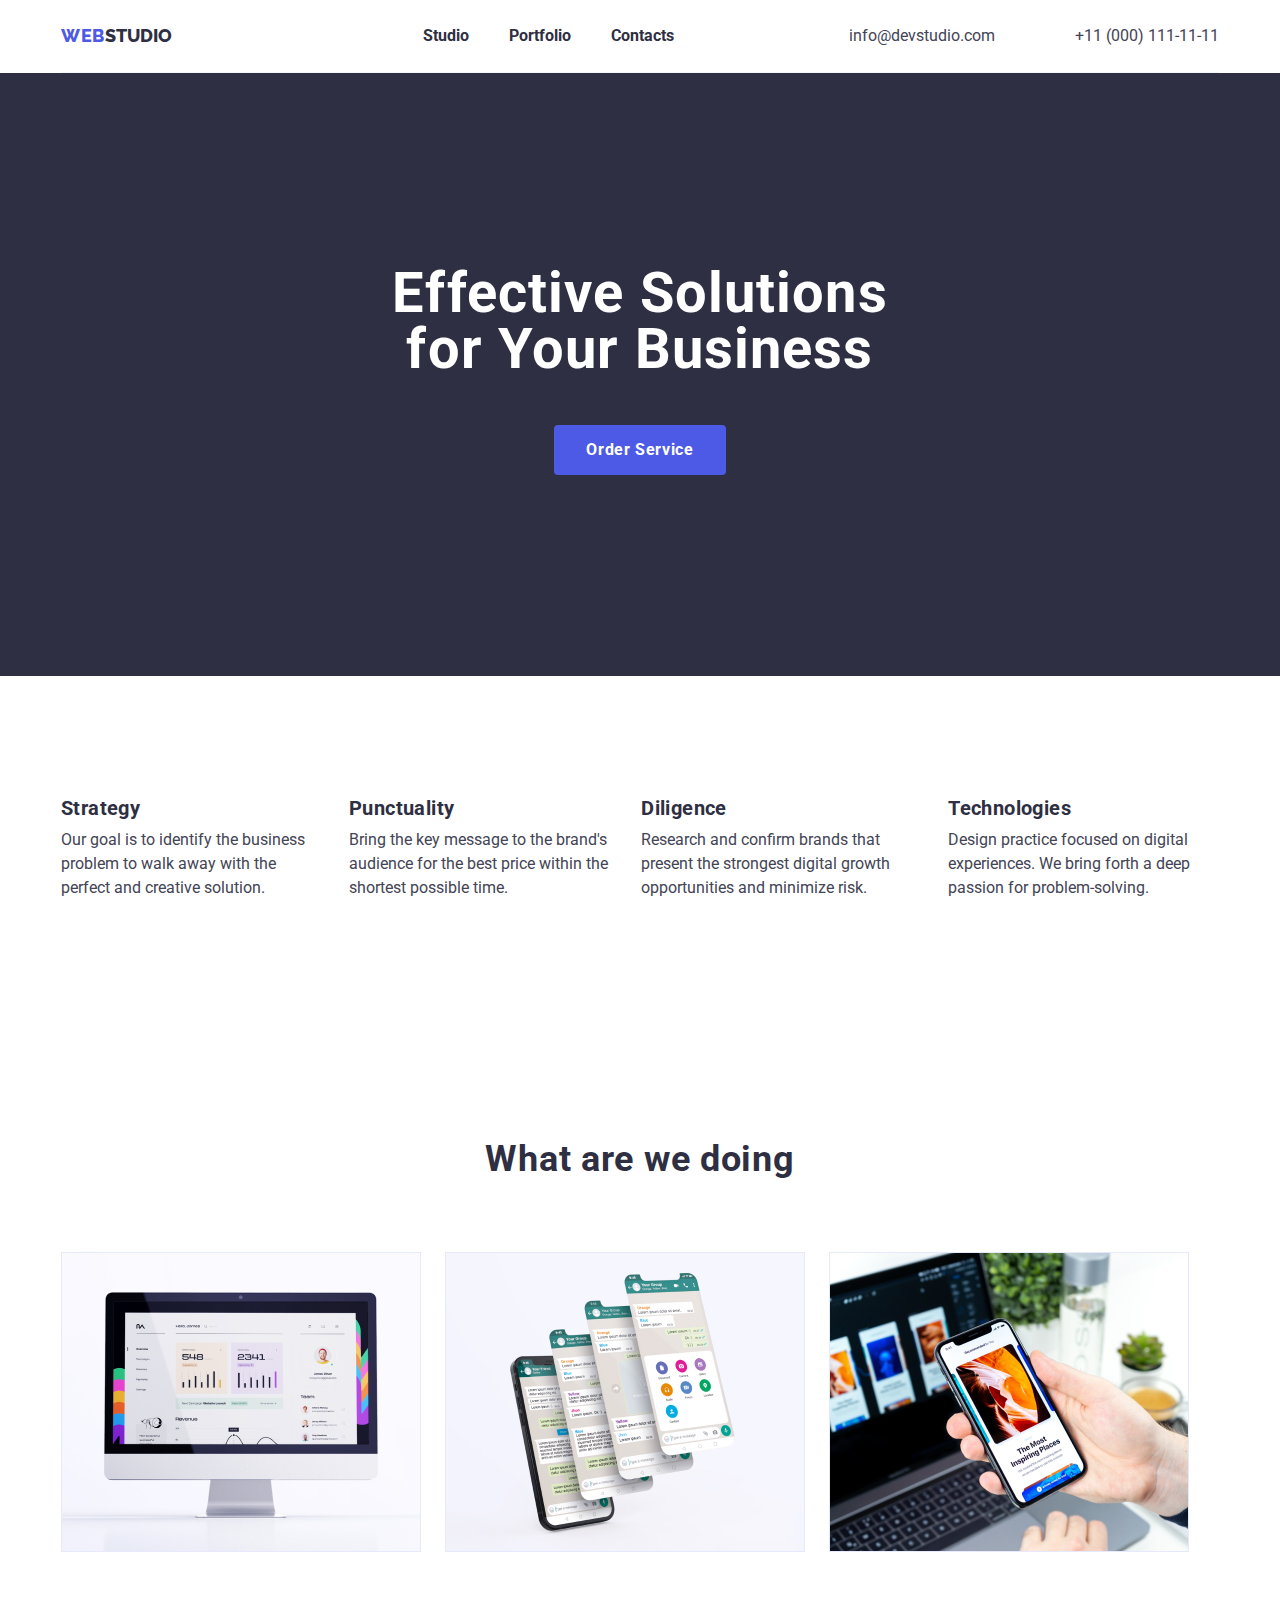
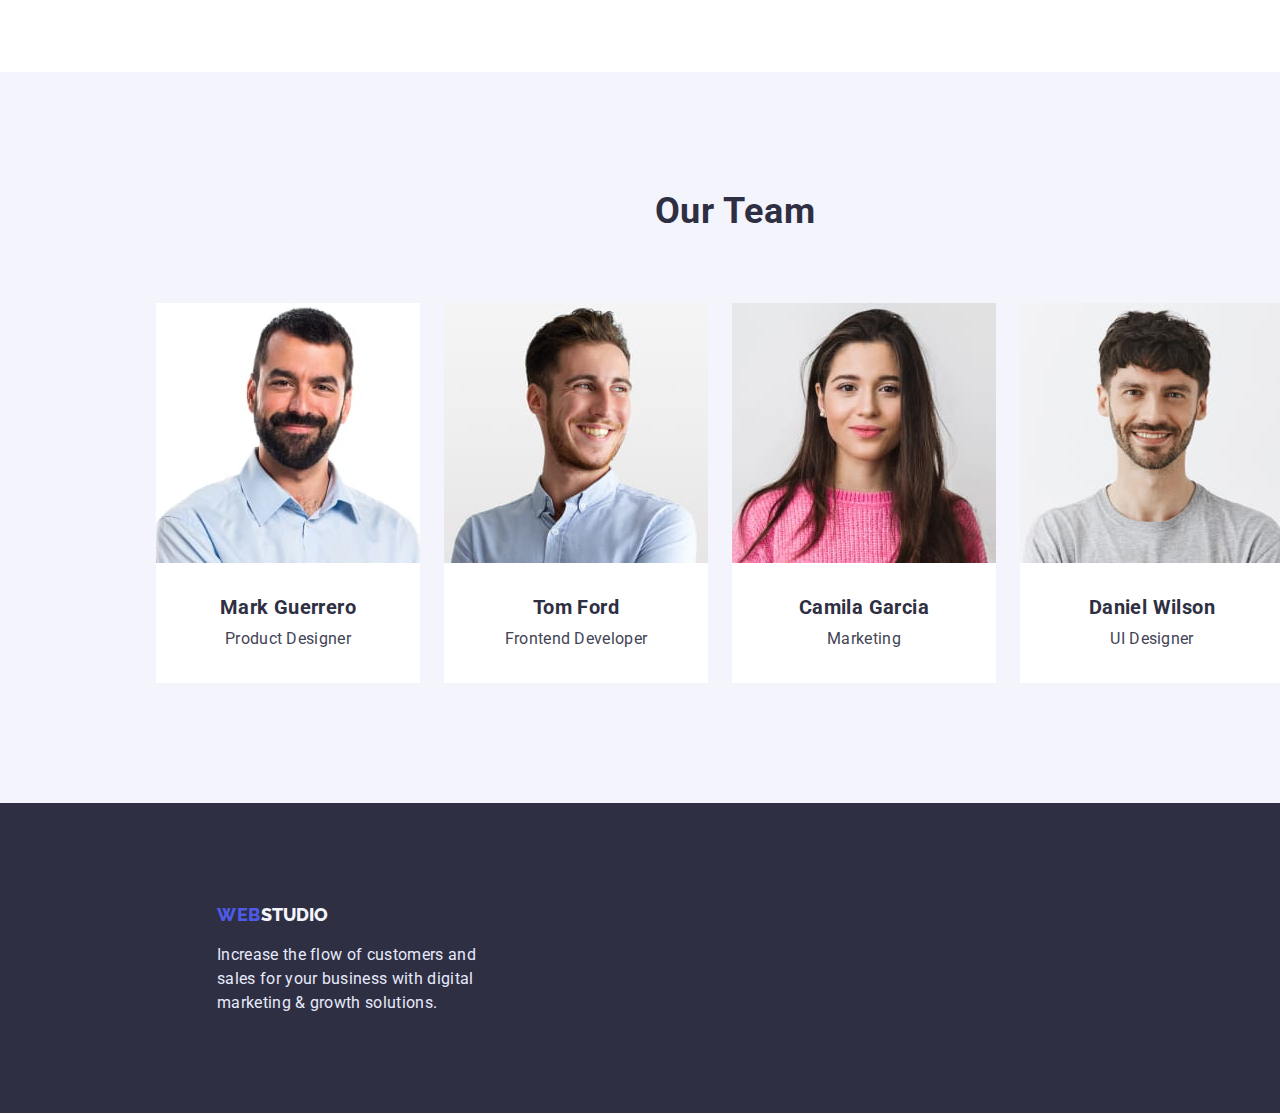
==== commit 1c330990: "the positioning of the portfolio.html section, the section grid and the bottom border in the header" ====
--- a/index.html
+++ b/index.html
@@ -58,14 +58,17 @@
                 <p class="title-p">Our goal is to identify the business
                     problem to walk away with the perfect and creative solution. </p>
             </li>
+
             <li class="title-list">
                 <h3 class="title">Punctuality</h3>
                 <p class="title-p">Bring the key message to the brand's audience for the best price within the shortest possible time.</p>
             </li>
+
             <li class="title-list">
                 <h3 class="title">Diligence</h3>
                 <p class="title-p">Research and confirm brands that present the strongest digital growth opportunities and minimize risk.</p>
             </li>
+
             <li class="title-list"> 
                 <h3 class="title">Technologies</h3>
                 <p class="title-p">Design practice focused on digital experiences. We bring forth a deep passion for problem-solving.</p>
@@ -88,7 +91,7 @@
 
     <!-- Page footer -->
 
-    <section class="secondary-text no-padding">
+    <section class="secondary-text no-padding section">
         <div class="container">
 
          <h2 class="secondary-text-title">Our Team</h2>
@@ -99,16 +102,19 @@
                 <h3>Mark Guerrero</h3>
                 <p>Product Designer</p>
              </li>
+
              <li class="img">
                 <img src="./images2/img-2.jpg" alt="Frontend Developer" width="264">
                 <h3>Tom Ford</h3>
                 <p>Frontend Developer</p>
              </li>
+
              <li class="img">
                 <img src="./images2/img-3.jpg" alt="Marketing" width="264">
                 <h3>Camila Garcia</h3>
                 <p>Marketing</p>
              </li>
+             
              <li class="img">
                 <img src="./images2/img-4.jpg" alt="UI Designer" width="264">
                 <h3>Daniel Wilson</h3>
--- a/css/style.css
+++ b/css/style.css
@@ -8,6 +8,8 @@
     --color4:#FFFFFF;
     --color5: #404BBF;
     --color6: #E7E9FC;
+    --flex-element-gap:10px;
+    --flex-shadow:0px 1px 6px rgba(46, 47, 66, 0.08);
 }
 
 /* ============= Додаткові параметри скидання стилів ============= */
@@ -38,12 +40,17 @@
 
 
 /* Створений загальний контейнер */
+
 .container {
     width: 1158px;
     margin-left: auto;
     margin-right: auto;
 }
 
+.section {
+    padding-right: 156px;
+    padding-left: 156px;
+}
 
 /* ============= Позіціонування контенту index.html============= */
 
@@ -51,8 +58,11 @@
     display: flex;
     align-items: center;
     justify-content: space-between;
+
     padding-top: 24px;
     padding-bottom: 24px;
+
+    border-bottom: 0.5px solid var(--color3);
 }
 
 .header-nav {
@@ -95,13 +105,13 @@
 }
 
 .text-title .title {
-    margin-bottom: 8px;
+    padding-bottom: 8px;
 
     width: 264px;
 }
 
 .text-title .title-p {
-    margin-bottom: 120px;
+    padding-bottom: 120px;
 }
 
  .no-padding {
@@ -131,10 +141,11 @@
 }
 
 .text-img .list-img-li:not(:last-child) {
-margin-right: 24px;
+    margin-right: 24px;
 }
 
 .secondary-text-title {
+    padding-top: 120px;
     margin-bottom: 72px;
 }
 
@@ -160,15 +171,15 @@
 }
 
 .img img {
-    margin-bottom: 32px;
+    padding-bottom: 32px;
 }
 
 .img h3 {
-    margin-bottom: 8px;
+    padding-bottom: 8px;
 }
 
 .img p {
-    margin-bottom: 32px;
+    padding-bottom: 32px;
 }
 
 .bottom {
@@ -200,6 +211,79 @@
 
 
 /* ============= Позіціонування контенту index.html =============*/
+
+
+/* ============= Позиціонування контенту portfolio.html ============= */
+
+.menu-navigation {
+    margin-bottom: 72px;
+}
+
+.menu-button {
+    margin-top: 72px;
+
+    display: flex;
+    align-items: center;
+    flex-direction: row;
+    justify-content: center;
+
+}
+
+.menu-button .button-navigation:not(:last-child) {
+margin-right: 24px;
+}
+
+/* Test-container img */
+
+.flex-container {
+    display: flex;
+    flex-wrap: wrap;
+
+    margin-top: calc( -1 + var(--flex-element-gap));    
+    margin-left: calc(-1 + var(--flex-element-gap));   
+}
+
+.flex-container > .flex-element {
+   margin-left: var(--flex-element-gap);   
+   margin-top: var(--flex-element-gap);   
+}
+
+.flex-element:not(:nth-child(3n)) {
+    margin-right: 24px;
+}
+ 
+.flex-element:not(:nth-last-child(-n + 3)) {
+    margin-bottom: 48px;
+}
+
+.flex-img {
+    margin-bottom: 32px;
+
+    display: block;
+    max-width: 100%;
+}
+
+.flex-h3 {
+    margin-bottom: 8px;
+}
+
+.flex-p {
+    margin-bottom: 32px;
+}
+
+.flex-content {
+    padding-bottom: 32px;
+    padding-left: 16px;
+
+    border: 0.5px solid var(--color3);
+}
+
+
+/* Test-container img */
+
+
+
+/* ============= Позиціонування контенту portfolio.html ============= */
 
 .logo {
     font-family: "Raleway", sans-serif;
@@ -304,12 +388,11 @@
 
 
 .main-pointer {
-    display: flex;
+    padding-bottom: 192px;
+
     align-items: flex-start;
     flex-direction: row;
-    text-align: center;
     padding: 16px 32px;
-    gap: 10px;
     border: none;
     border-radius: 4px;
 
@@ -334,9 +417,11 @@
 }
 
 .hero {
+    text-align: center;
     margin-top: 0px;
     margin-bottom: 120px;
-
+    height: 603px;
+    
     background-color: var(--brand-color);
 }
 
@@ -345,8 +430,8 @@
 }
 
 .hero-logo {
-    text-align: center;
-    margin-bottom: 48px;
+    padding-top: 192px;
+    padding-bottom: 48px;
 
     font-family: "Roboto", sans-serif;
     font-weight: 700;
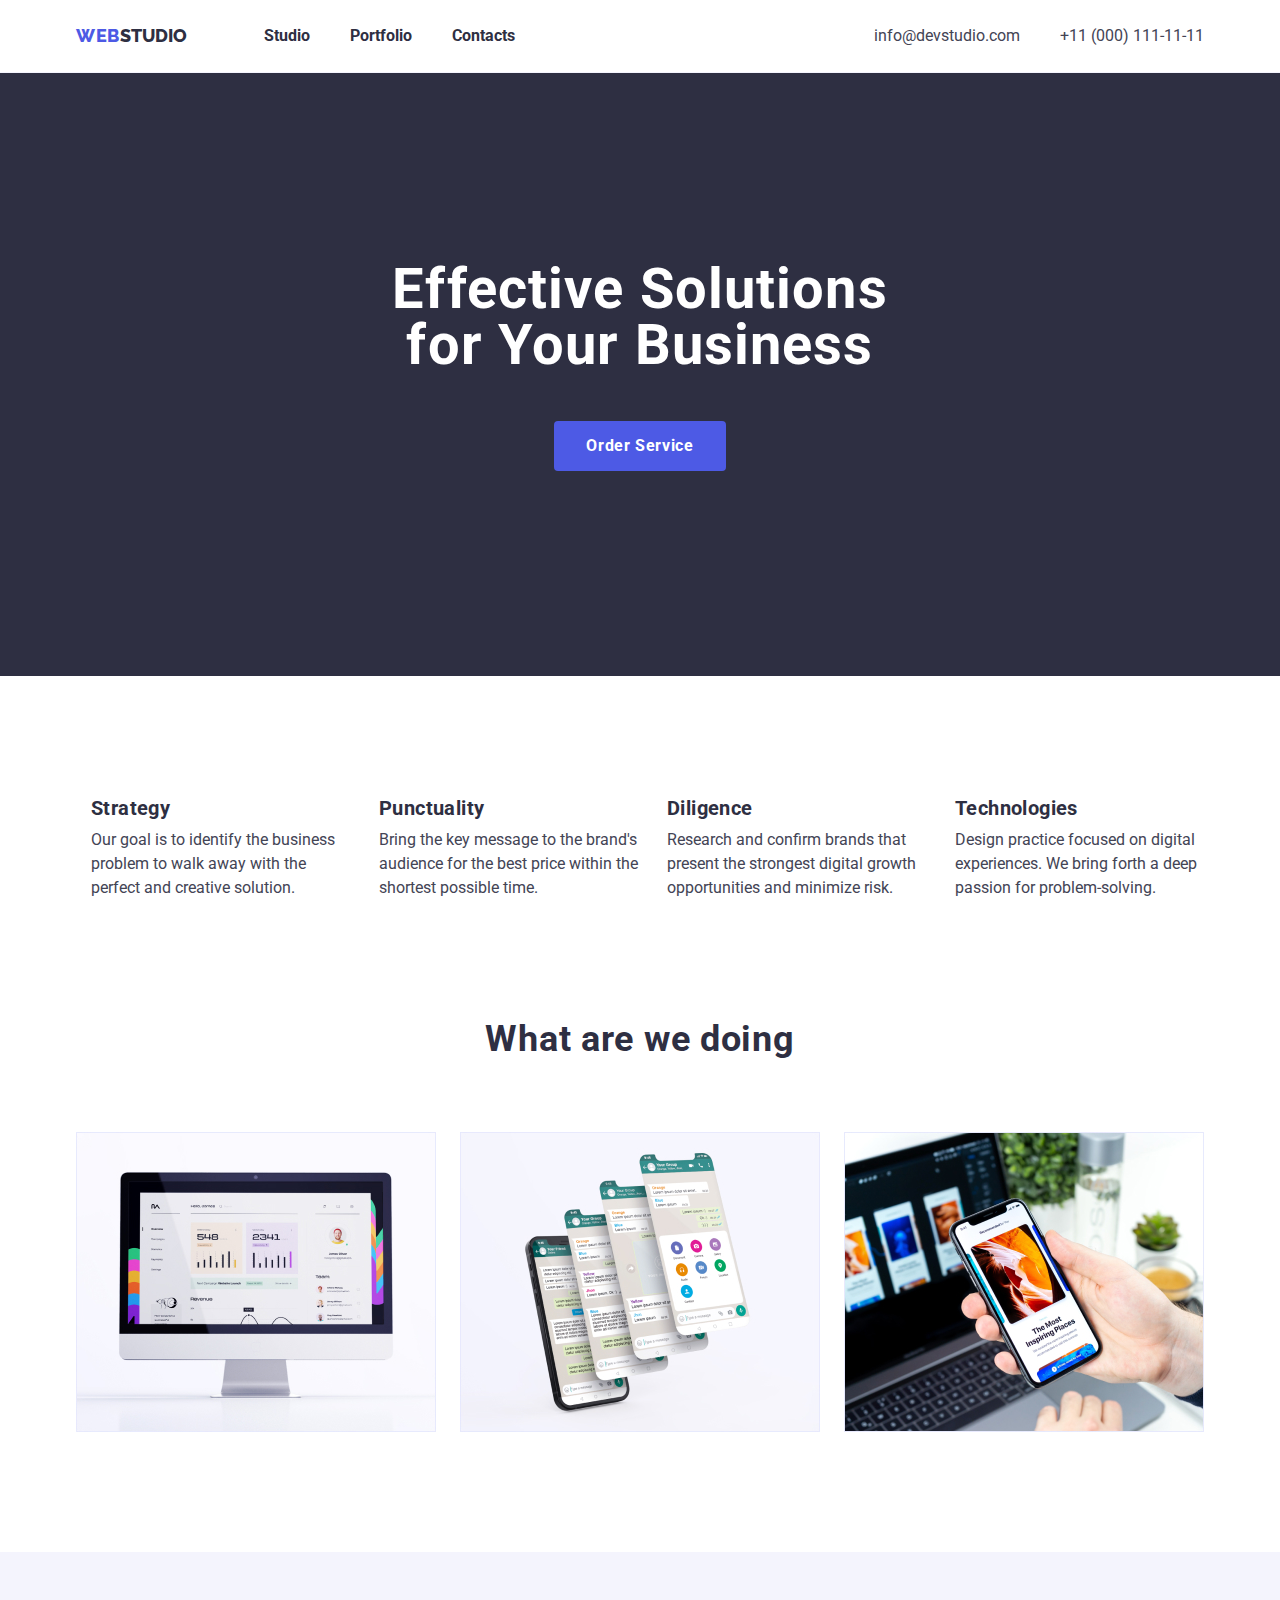
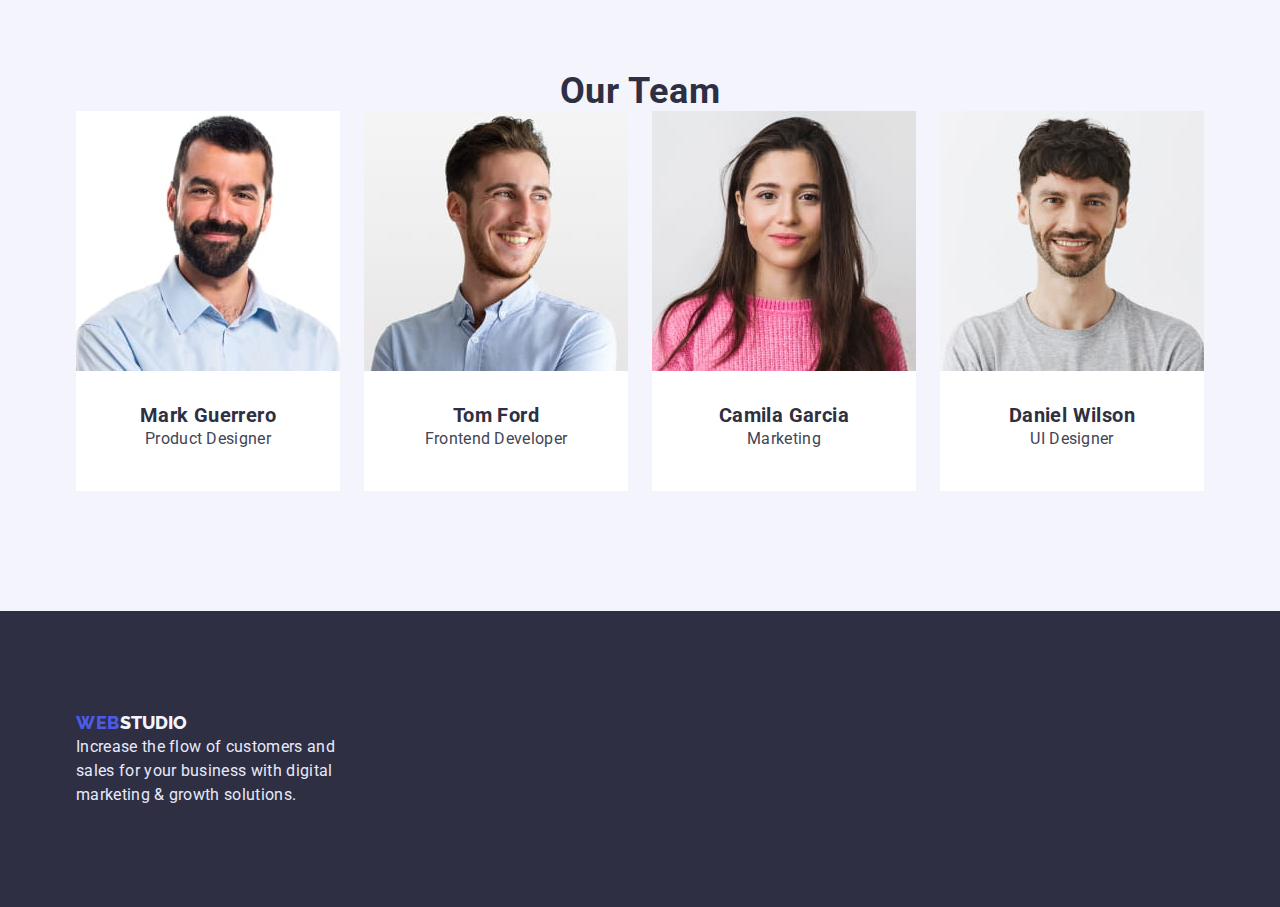
==== commit 8c8a5ee2: "made changes to index.html, portfolio.html and style.css files" ====
--- a/index.html
+++ b/index.html
@@ -20,7 +20,8 @@
 </head>
 <body>
 
-    <header class="container header-container">
+    <header class="header-container">
+    <div class="container header-menu">
         <a class="contacts-logo" href="./index.html"><span class="logo">web</span><span class="logo-two">studio</span></a>
             
 
@@ -36,13 +37,14 @@
 
         <ul class="secondary-link">
             <li class="item"><a class="contacts-inform-tel" href="mailto:info@devstudio.com">info@devstudio.com</a></li>                               
-            <li class="item"><a class="contacts-inform" href="tel:+110001111111">+11 (000) 111-11-11</a></li>                             
+            <li class="item"><a class="contacts-inform" href="tel:+110001111111">+11 (000) 111-11-11</a></li>                           
         </ul>
+     </div>
     </header>
 
     <main>
     
-        <section class="hero no-padding">
+        <section class="hero">
             <div class="container">
             <h1 class="hero-logo">Effective Solutions <br /> for Your Business</h1>
             <button class="main-pointer" type="button">Order Service</button>
@@ -77,7 +79,8 @@
         </div>
     </section>
 
-    <section class="text-img container">
+    <section class="text-img">
+        <div class="container">
 
          <h2>What are we doing</h2>
 
@@ -86,12 +89,13 @@
             <li class="list-img-li"><img src="./images/Rectangle1.jpg" alt="constant communication with the clients" width="360"/></li>
             <li class="list-img-li"><img src="./images/rectangle3.jpg" alt="design practice focused on digital experiences" width="360"/></li>
          </ul>
+         </div>
     </section> 
     
 
     <!-- Page footer -->
 
-    <section class="secondary-text no-padding section">
+    <section class="secondary-text">
         <div class="container">
 
          <h2 class="secondary-text-title">Our Team</h2>
@@ -99,26 +103,34 @@
         <ul class="secondary-text-img">
              <li class="img">
                 <img src="./images2/img.jpg" alt="Product Designer" width="264">
+                <div class="img-text">
                 <h3>Mark Guerrero</h3>
                 <p>Product Designer</p>
+                </div>
              </li>
 
              <li class="img">
                 <img src="./images2/img-2.jpg" alt="Frontend Developer" width="264">
+                <div class="img-text">
                 <h3>Tom Ford</h3>
                 <p>Frontend Developer</p>
+                </div>
              </li>
 
              <li class="img">
                 <img src="./images2/img-3.jpg" alt="Marketing" width="264">
+                <div class="img-text">
                 <h3>Camila Garcia</h3>
                 <p>Marketing</p>
+                </div>
              </li>
              
              <li class="img">
                 <img src="./images2/img-4.jpg" alt="UI Designer" width="264">
+                <div class="img-text">
                 <h3>Daniel Wilson</h3>
                 <p>UI Designer</p>
+                </div>
              </li>
         </ul>
         </div>
--- a/css/style.css
+++ b/css/style.css
@@ -45,6 +45,9 @@
     width: 1158px;
     margin-left: auto;
     margin-right: auto;
+    padding-left: 15px;
+    padding-right: 15px;
+
 }
 
 .section {
@@ -57,7 +60,6 @@
 .header-container {
     display: flex;
     align-items: center;
-    justify-content: space-between;
 
     padding-top: 24px;
     padding-bottom: 24px;
@@ -65,6 +67,10 @@
     border-bottom: 0.5px solid var(--color3);
 }
 
+.header-menu {
+    display: flex;
+}
+
 .header-nav {
     display: flex;
     align-items: center;
@@ -76,11 +82,15 @@
 }
 
 .secondary-link {
+    margin-left: auto;
+
     display: flex;
     align-items: center;
 }
 
 .contacts-logo {
+    margin-right: 77px;
+
     font-family: "Raleway", sans-serif;
     font-style: normal;
     font-weight: 800;
@@ -88,13 +98,10 @@
     line-height: 1.3;
 
     align-items: center;
-    letter-spacing: 0.03;
+    letter-spacing:0.03;
     text-transform: uppercase;
 }
  
-.logo-two {
-    margin-right: 77px;
-}
 
 .link .item:not(:last-child) {
     margin-right: 40px;
@@ -105,13 +112,9 @@
 }
 
 .text-title .title {
-    padding-bottom: 8px;
+    margin-bottom: 8px;
 
     width: 264px;
-}
-
-.text-title .title-p {
-    padding-bottom: 120px;
 }
 
  .no-padding {
@@ -129,12 +132,16 @@
 }
 
 .text {
-    margin-bottom: 120px;
+    padding-top: 120px;
+    padding-bottom: 120px;
+}
+
+.text-img {
+    padding-bottom: 120px;
 }
 
 .text-img .list-img {
     margin-top: 72px;
-    margin-bottom: 120px;
 
     display: flex;
     align-items: center; 
@@ -144,9 +151,9 @@
     margin-right: 24px;
 }
 
-.secondary-text-title {
+.secondary-text {
     padding-top: 120px;
-    margin-bottom: 72px;
+    padding-bottom: 120px;
 }
 
 .secondary-text-img {
@@ -159,31 +166,22 @@
     margin-right: 24px;
 }
 
+.img-text {
+    padding-top: 32px;
+    padding-bottom: 32px;
+    margin-bottom: 8px;
+}
+
 .img {
-    margin-bottom: 120px;
-    padding: 0px 0px 32px;
     gap: 32px;
 
     width: 264px;
-    height: 380px;
-
-    justify-content: center;
-}
-
-.img img {
-    padding-bottom: 32px;
-}
-
-.img h3 {
-    padding-bottom: 8px;
-}
-
-.img p {
-    padding-bottom: 32px;
 }
 
 .bottom {
-    height: 310px;
+    padding-top: 100px;
+    padding-bottom: 100px;
+
     left: 0px;
     top: 2283px;
 }
@@ -198,15 +196,8 @@
 .footer-bottom {
     display: flex;
     flex-direction: column;
-
-    padding-top: 100px;
-    padding-bottom: 100px;
-    padding-left: 156px;
-}
-
-.footer-bottom .contacts-logo {
-    padding-bottom: 16px;
-}
+}
+
 
 
 
@@ -215,15 +206,10 @@
 
 /* ============= Позиціонування контенту portfolio.html ============= */
 
-.menu-navigation {
+.menu-button {
     margin-bottom: 72px;
-}
-
-.menu-button {
-    margin-top: 72px;
-
-    display: flex;
-    align-items: center;
+
+    display: flex;
     flex-direction: row;
     justify-content: center;
 
@@ -241,11 +227,6 @@
 
     margin-top: calc( -1 + var(--flex-element-gap));    
     margin-left: calc(-1 + var(--flex-element-gap));   
-}
-
-.flex-container > .flex-element {
-   margin-left: var(--flex-element-gap);   
-   margin-top: var(--flex-element-gap);   
 }
 
 .flex-element:not(:nth-child(3n)) {
@@ -267,15 +248,14 @@
     margin-bottom: 8px;
 }
 
-.flex-p {
-    margin-bottom: 32px;
-}
-
 .flex-content {
     padding-bottom: 32px;
+    padding-right: 16px;
+    padding-bottom: 32px;
     padding-left: 16px;
 
     border: 0.5px solid var(--color3);
+    border-top: none;
 }
 
 
@@ -370,8 +350,6 @@
 }
 
 .contacts-inform-tel {
-    margin-right: 40px;
-
     color: var(--brand-color);
 }
 
@@ -417,9 +395,10 @@
 }
 
 .hero {
+    padding-top: 188px;
+    padding-bottom: 188px;
+
     text-align: center;
-    margin-top: 0px;
-    margin-bottom: 120px;
     height: 603px;
     
     background-color: var(--brand-color);
@@ -430,8 +409,7 @@
 }
 
 .hero-logo {
-    padding-top: 192px;
-    padding-bottom: 48px;
+    margin-bottom: 48px;
 
     font-family: "Roboto", sans-serif;
     font-weight: 700;
@@ -549,7 +527,7 @@
     align-items: center;
     border-radius: 4px;
     box-sizing: border-box;
-    padding: 8px 16px;
+    padding: 12px 24px;
 
     font-family: "Roboto", sans-serif;
     font-style: normal;
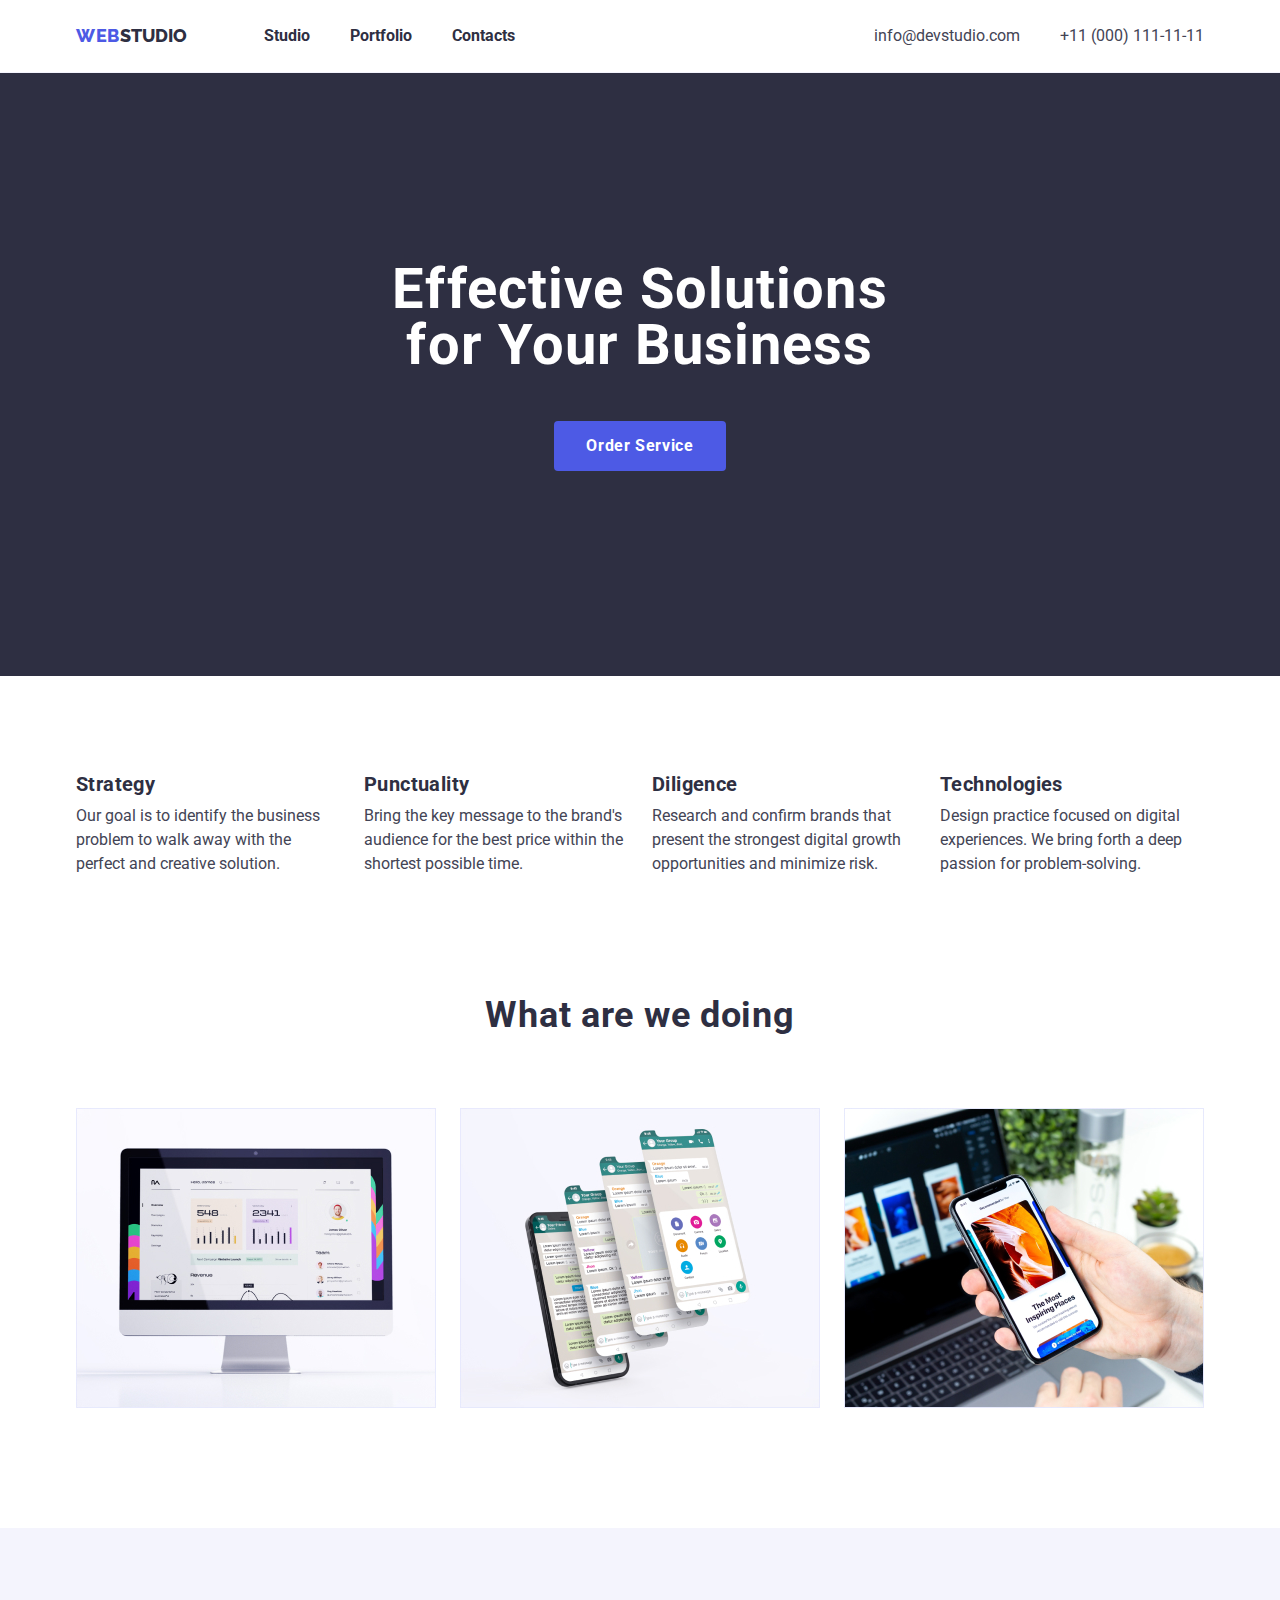
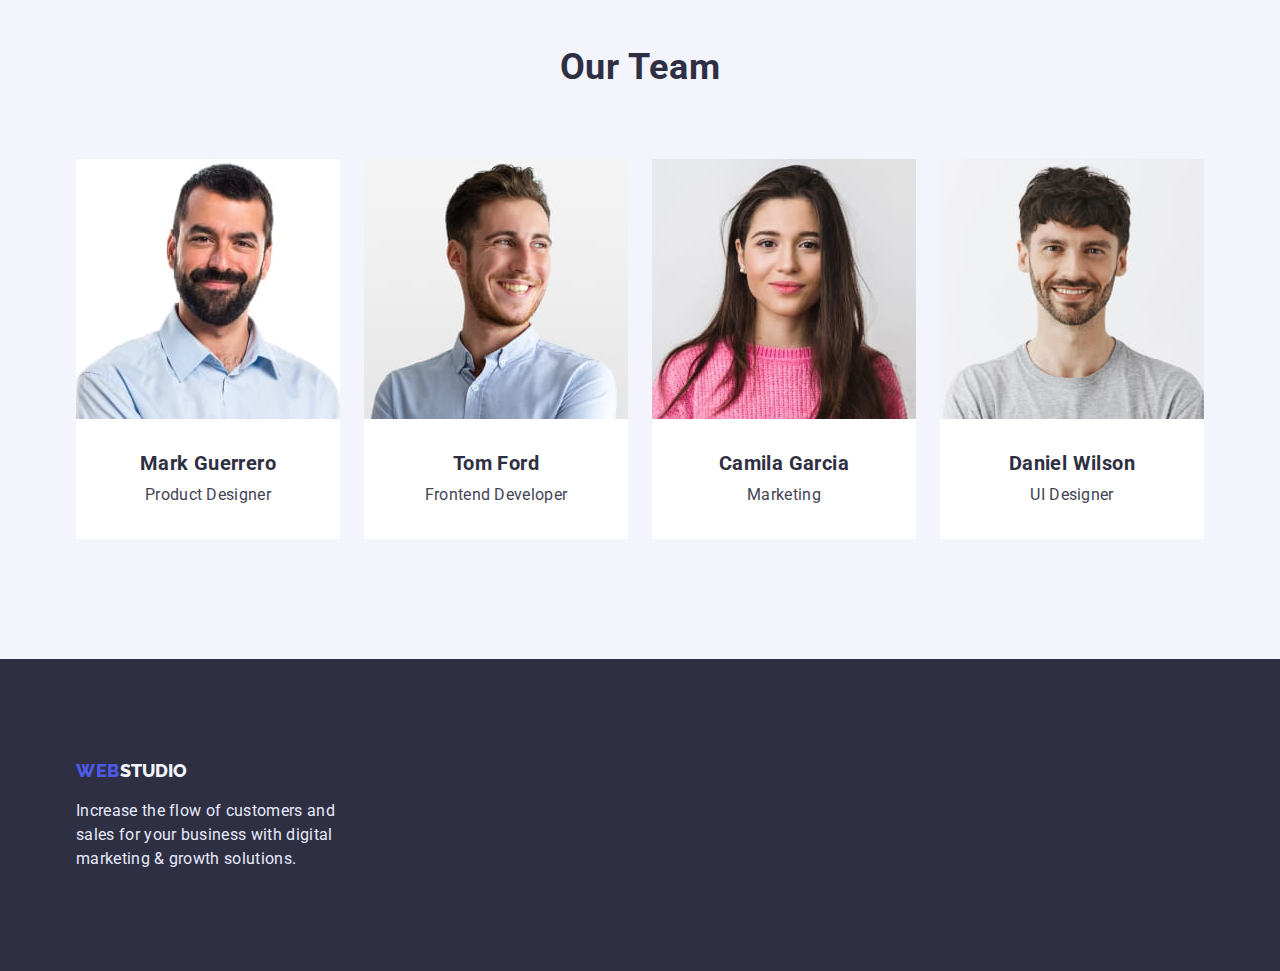
==== commit 8c33d028: "made some changes to index.html, portfolio.html and style.css files" ====
--- a/index.html
+++ b/index.html
@@ -22,7 +22,7 @@
 
     <header class="header-container">
     <div class="container header-menu">
-        <a class="contacts-logo" href="./index.html"><span class="logo">web</span><span class="logo-two">studio</span></a>
+        <a class="contacts-logo-one" href="./index.html"><span class="logo">web</span><span class="logo-two">studio</span></a>
             
 
         <!-- Main navigation -->
@@ -52,7 +52,7 @@
         </section>
 
         <!-- Feauters section -->
-    <section class="text container">
+    <section class="text">
         <div class="container">
         <ul class="text-title">
             <li class="title-list">
--- a/css/style.css
+++ b/css/style.css
@@ -89,7 +89,7 @@
 }
 
 .contacts-logo {
-    margin-right: 77px;
+    margin-bottom: 16px;
 
     font-family: "Raleway", sans-serif;
     font-style: normal;
@@ -102,6 +102,20 @@
     text-transform: uppercase;
 }
  
+.contacts-logo-one {
+    margin-right: 77px;
+
+    font-family: "Raleway", sans-serif;
+    font-style: normal;
+    font-weight: 800;
+    font-size: 18px;
+    line-height: 1.3;
+    
+     align-items: center;
+     letter-spacing: 0.03;
+    text-transform: uppercase;
+}
+
 
 .link .item:not(:last-child) {
     margin-right: 40px;
@@ -132,7 +146,7 @@
 }
 
 .text {
-    padding-top: 120px;
+    padding-top: 96px;
     padding-bottom: 120px;
 }
 
@@ -156,6 +170,10 @@
     padding-bottom: 120px;
 }
 
+.secondary-text-title {
+    margin-bottom: 72px;
+}
+
 .secondary-text-img {
     display: flex;
     align-items: center;
@@ -169,7 +187,6 @@
 .img-text {
     padding-top: 32px;
     padding-bottom: 32px;
-    margin-bottom: 8px;
 }
 
 .img {
@@ -238,8 +255,6 @@
 }
 
 .flex-img {
-    margin-bottom: 32px;
-
     display: block;
     max-width: 100%;
 }
@@ -249,10 +264,7 @@
 }
 
 .flex-content {
-    padding-bottom: 32px;
-    padding-right: 16px;
-    padding-bottom: 32px;
-    padding-left: 16px;
+    padding-bottom: 32px 16px;
 
     border: 0.5px solid var(--color3);
     border-top: none;
@@ -482,6 +494,8 @@
 }
 
 .secondary-text h3 {
+    margin-bottom: 8px;
+
     font-weight: 700;
     font-size: 20px;
     line-height: 1.2;
